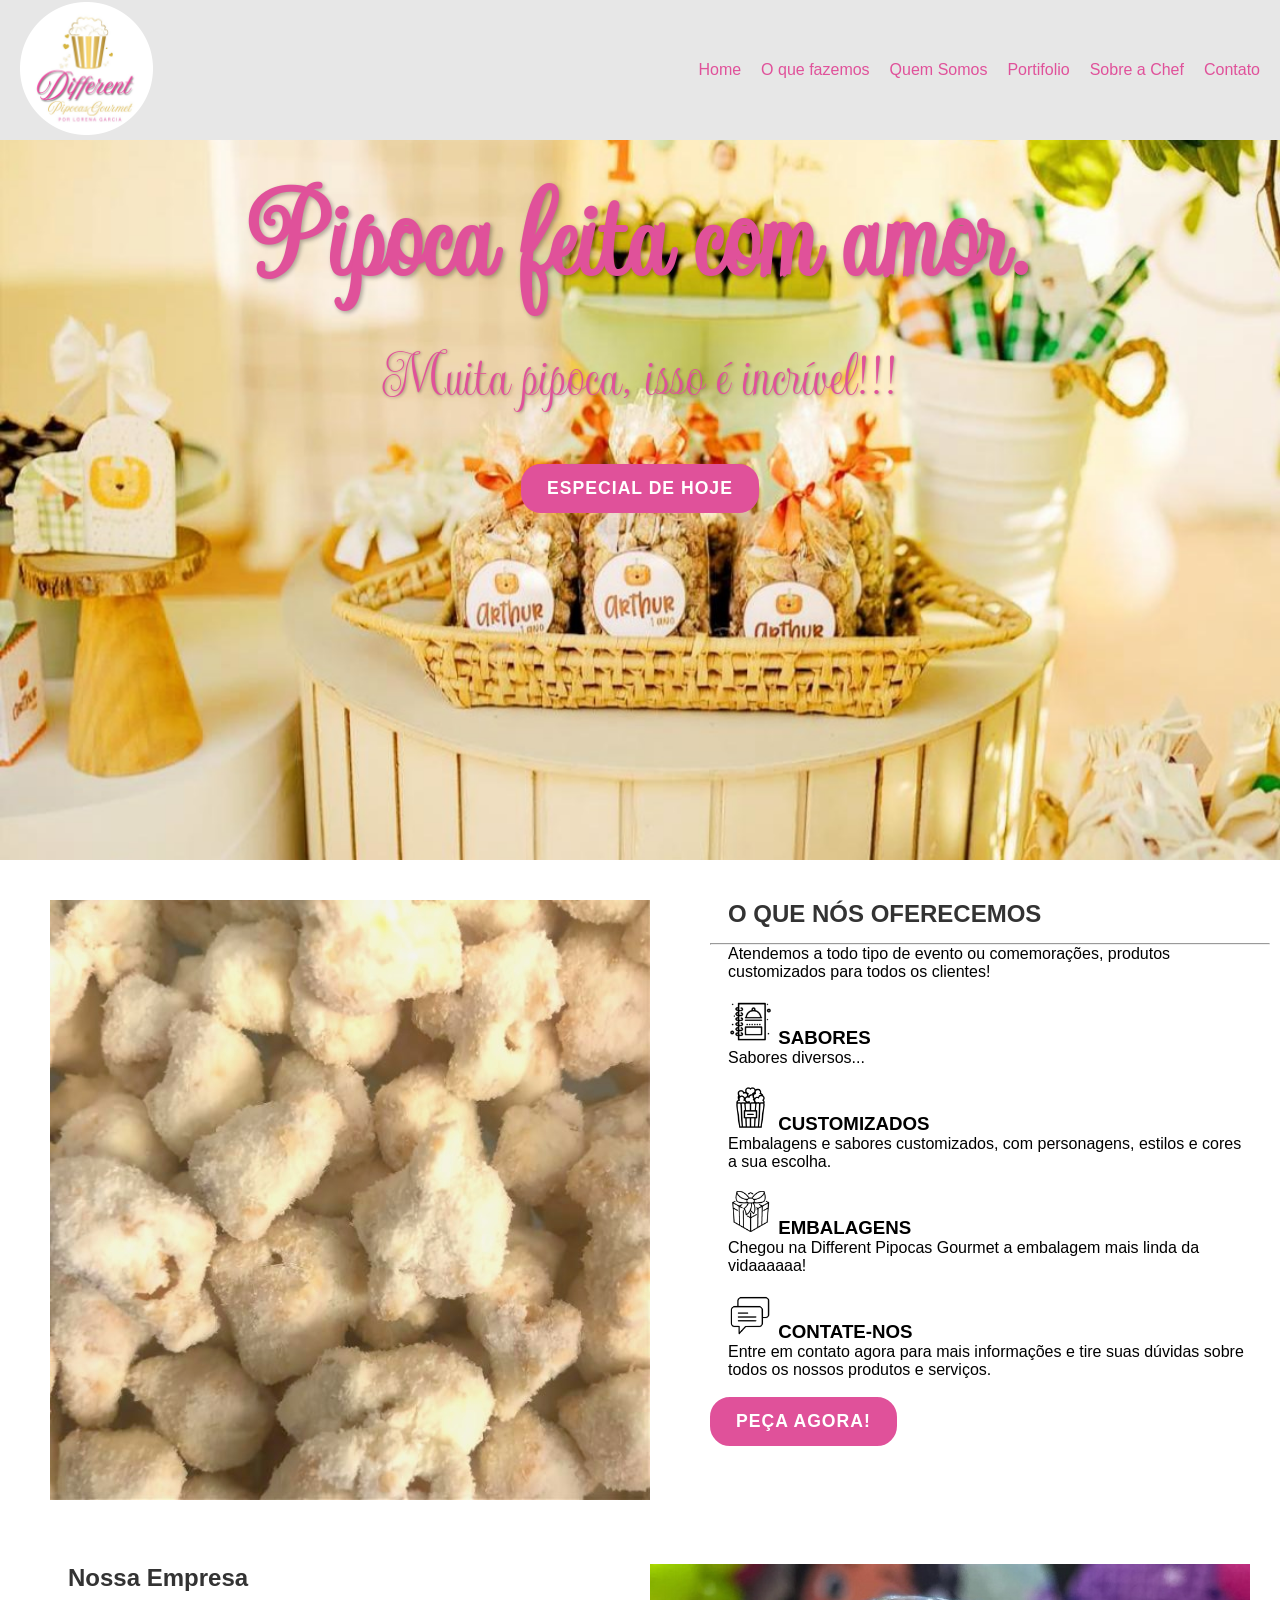
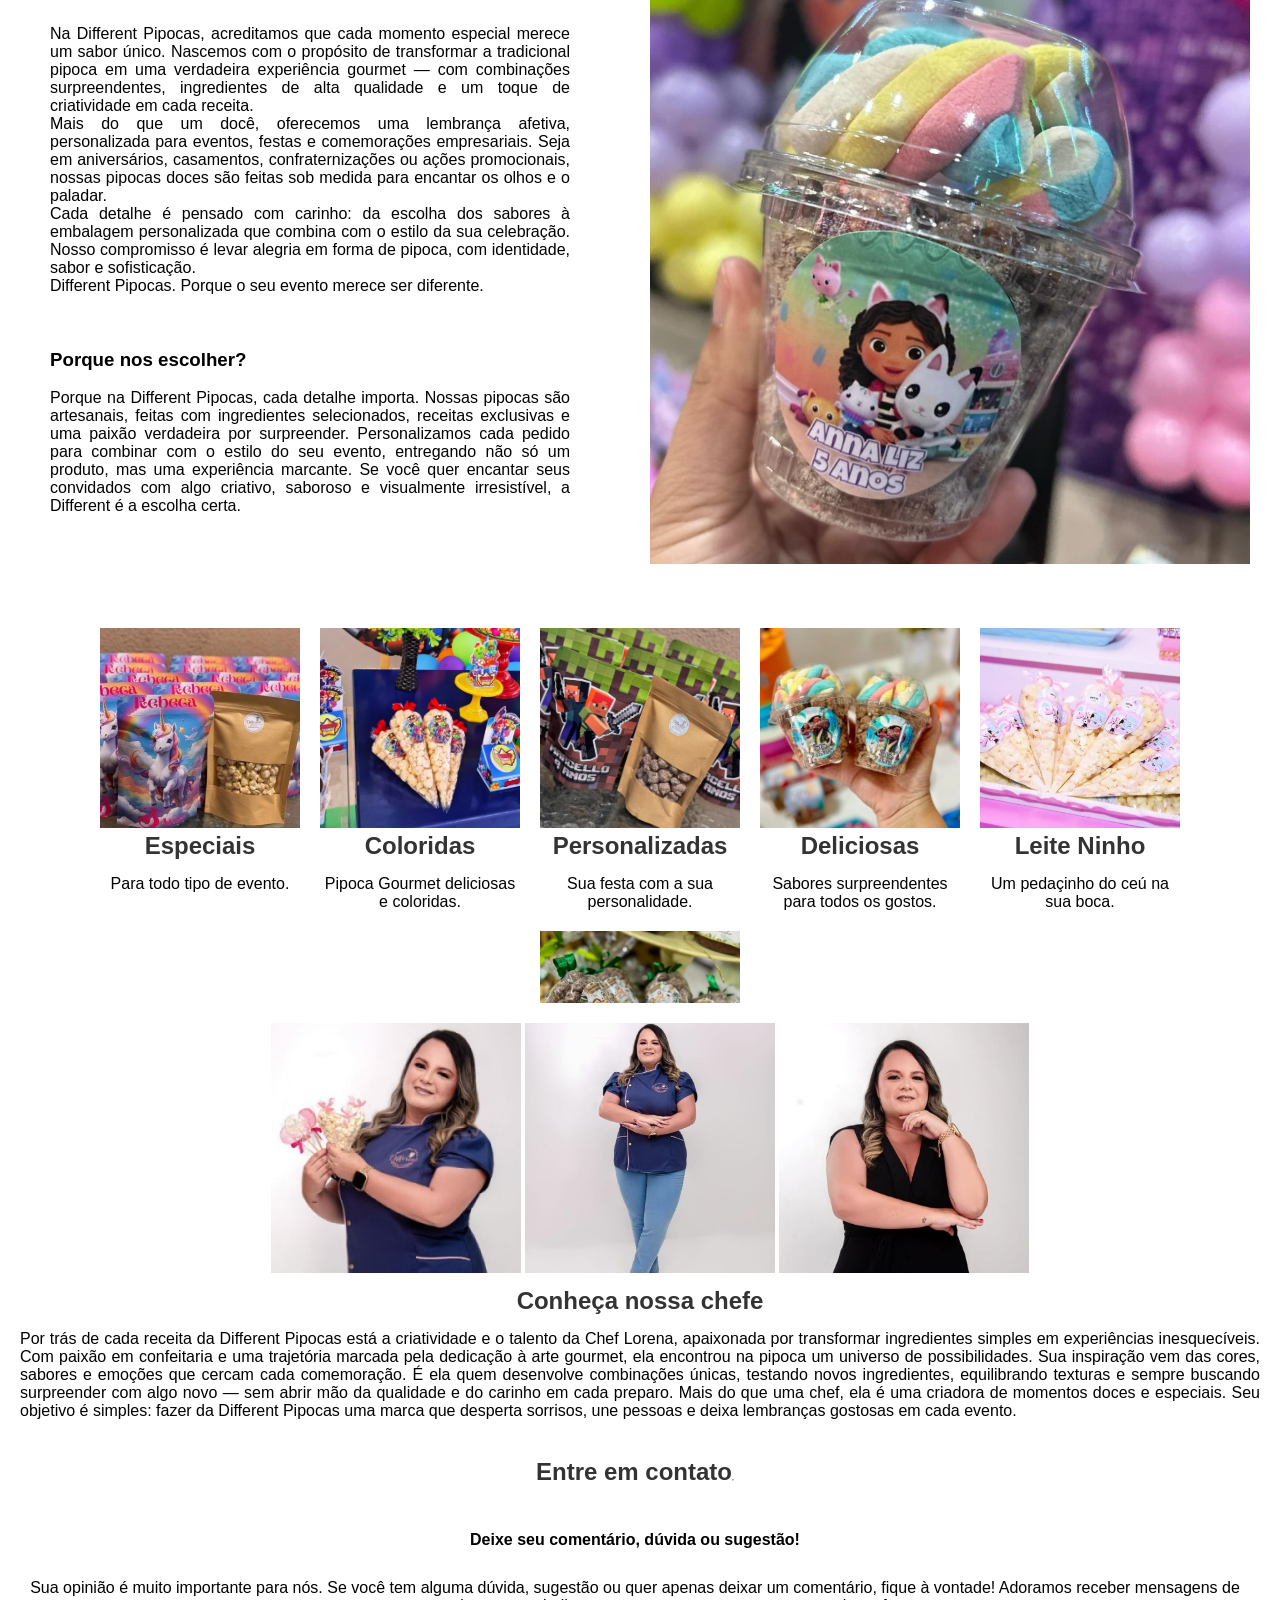
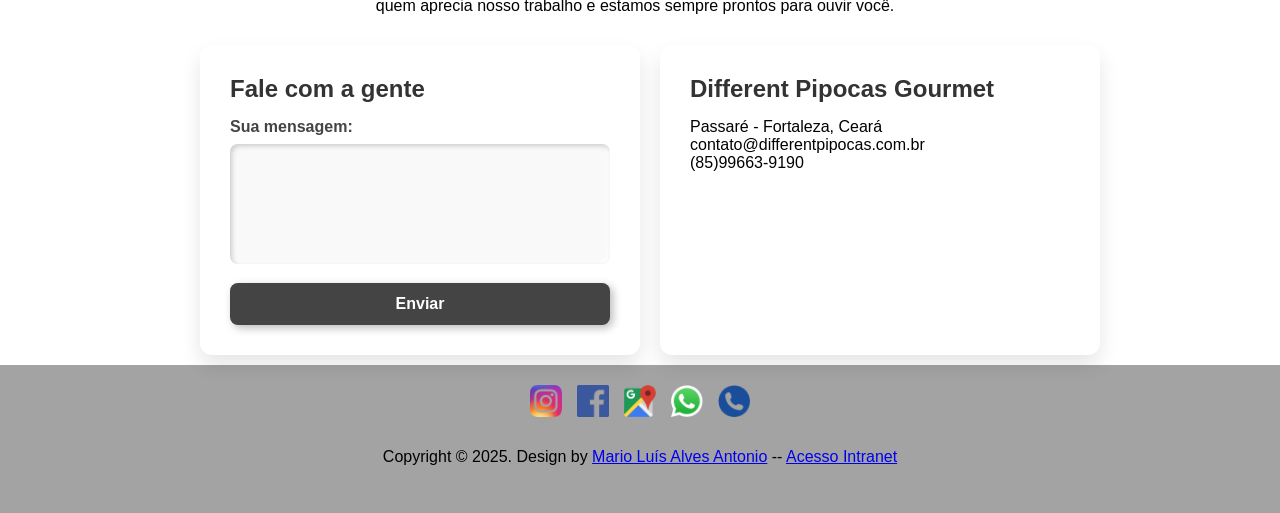
==== index.html @ 6bd5893a "Primeiro commit: Inicialização do projeto do site para empresa de pipocas." ====
<!DOCTYPE html>
<html lang="pt-br">
<!-- #RussiaIsATerroristState -->
<head>
<meta charset="utf-8">
<meta name="viewport" content="width=device-width, initial-scale=1.0">
<meta name="description" content="Site de empresa de pipocas em Fortaleza no Ceará">
<meta name="author" content="Atule">

<title>Different Pipocas</title>
<link rel="canonical" href="https://www.differentpipocas.com.br" />

<!-- Custom CSS -->
<link rel="shortcut icon" href="/favicon.ico" />
<link href="assets/css/styles.css" rel="stylesheet">
<link rel="preconnect" href="https://fonts.googleapis.com">
<link rel="preconnect" href="https://fonts.gstatic.com" crossorigin>
<link href="https://fonts.googleapis.com/css2?family=Nunito:ital,wght@0,200..1000;1,200..1000&family=Updock&display=swap" rel="stylesheet">

<!-- ==== HEADERWRAP ==== -->
</head>
<body>
    <header class="navbar">
        <div class="logo-topo">
            <a href="#home">
                <img src="assets/img/logo.png" alt="Logo Different Pipocas" />
              </a>
        </div>
        <button class="menu-toggle" aria-label="Abrir Menu">☰</button>
        <nav class="menu">
          <ul>
          <li><a href="#home-section" class="smoothScroll">Home</a></li>
          <li> <a href="#services" class="smoothScroll">O que fazemos</a></li>		  
          <li> <a href="#about" class="smoothScroll">Quem Somos</a></li>
          <li> <a href="#portifolio" class="smoothScroll">Portifolio</a></li>
          <li> <a href="#team" class="smoothScroll">Sobre a Chef</a></li>
          <li> <a href="#contact" class="smoothScroll">Contato</a></li>
          </ul>
        </nav>
      </header>
 <!-- /headerwrap --> 

<!-- ==== HOME-SECTION ==== -->
<div id="home-section">     
        <h1>Pipoca feita com amor.</h1>
        <p>Muita pipoca, isso é incrível!!!</p>
        <a href="#portifolio" class="btn">Especial de Hoje</a> 
</div>
<!-- ==== END home-section ==== --> 

<!-- ==== SERVICES ==== -->
<div id="services" name="services">
  <div class="container">
    <div class="services-layout"> <!-- Container Flexbox -->

      <!-- Coluna da Esquerda: Imagem -->
      <div class="service-content-column">
        <img class="imagem-corpo" src="assets/img/portfolio/service01.jpg" alt="Pipocas Different para Eventos">
      </div>

      <!-- Coluna da Direita: Textos, Links e Ícones/Imagens -->
      <div class="service-content-column">
        <h2 class="centered">  O QUE NÓS OFERECEMOS</h2>
        <hr>
        <p class="large">  Atendemos a todo tipo de evento ou comemorações, produtos customizados para todos os clientes!</p>
        <br>
        <div class="row"> <!-- Linha interna para os 3 itens de destaque -->
          <div class="col-lg2">
            <h3><img src="assets/img/icons/menu.png" alt="Ícone de Sabores" class="icones">  SABORES</h3>
            <p>  Sabores diversos...</p><br>
          </div>
          <div class="col-lg2">
            <h3><img src="assets/img/icons/popcorn-bag.png" alt="Ícone de customizados" class="icones">  CUSTOMIZADOS</h3>
            <p>Embalagens e sabores customizados, com personagens, estilos e cores a sua escolha.</p><br>
          </div>
          <div class="col-lg2">
            <h3><img src="assets/img/icons/box-bag.png" alt="Ícone nova embalagem" class="icones">  EMBALAGENS</h3>
            <p>Chegou na Different Pipocas Gourmet a embalagem mais linda da vidaaaaaa!</p><br>
          </div>
          <div class="col-lg2">
              <h3><img src="assets/img/icons/contato.png" alt="Ícone contato" class="icones">  CONTATE-NOS</h3>
              <p>Entre em contato agora para mais informações e tire suas dúvidas sobre todos os nossos produtos e serviços.</p><br>
              <a href="#contact" class="btn">Peça agora!</a>
          </div>         
        </div> <!-- /row interna -->
      </div> <!-- /service-content-column -->
    </div> <!-- /services-layout -->
  </div> <!-- /container -->
</div> <!-- /services -->
<!-- ==== END - SERVICES ==== --> 

<!-- ==== ABOUT ==== -->
<div id="about" name="about">
  <div class="container">
    <div class="about-layout">
      <div class="col-ab">
        <h2>Nossa Empresa</h2><br>
          <p>Na Different Pipocas, acreditamos que cada momento especial merece um sabor único. Nascemos com o propósito de transformar a tradicional pipoca em uma verdadeira experiência gourmet — com combinações surpreendentes, ingredientes de alta qualidade e um toque de criatividade em cada receita.</p>
          <p>Mais do que um docê, oferecemos uma lembrança afetiva, personalizada para eventos, festas e comemorações empresariais. Seja em aniversários, casamentos, confraternizações ou ações promocionais, nossas pipocas doces são feitas sob medida para encantar os olhos e o paladar.</p>
          <p>Cada detalhe é pensado com carinho: da escolha dos sabores à embalagem personalizada que combina com o estilo da sua celebração. Nosso compromisso é levar alegria em forma de pipoca, com identidade, sabor e sofisticação.</p>
          <p>Different Pipocas. Porque o seu evento merece ser diferente.</p>
          <br><br><br>
          <h3>Porque nos escolher?</h3><br>
          <p>Porque na Different Pipocas, cada detalhe importa. Nossas pipocas são artesanais, feitas com ingredientes selecionados, receitas exclusivas e uma paixão verdadeira por surpreender. Personalizamos cada pedido para combinar com o estilo do seu evento, entregando não só um produto, mas uma experiência marcante. Se você quer encantar seus convidados com algo criativo, saboroso e visualmente irresistível, a Different é a escolha certa.</p>
        </div>
      <div class="col-ab">
         <img class="imagem-corpo"  src="assets/img/about/about1.jpg" alt="Imagem da Pipocas Different detalhes">
        </div>
      </div>
    </div><!-- row --> 
  </div><!-- container --> 
</div><!-- about-section --> 
<!-- ==== END - ABOUT ==== --> 

<!-- ==== PORTFOLIO ==== -->
<div id="portifolio" name="portifolio">
    <section class="blocos-container">
    <div class="bloco">
      <img src="assets/img/portfolio/folio01.jpg" alt="Imagem 1" />
      <h2>Especiais</h2>
      <p>Para todo tipo de evento.</p>
    </div>
    <div class="bloco">
      <img src="assets/img/portfolio/folio02.jpg" alt="Imagem 2" />
      <h2>Coloridas</h2>
      <p>Pipoca Gourmet deliciosas e coloridas.</p>
    </div>
    <div class="bloco">
      <img src="assets/img/portfolio/folio03.jpg" alt="Imagem 1" />
      <h2>Personalizadas</h2>
      <p>Sua festa com a sua personalidade.</p>
    </div>
      <div class="bloco">
      <img src="assets/img/portfolio/folio04.jpg" alt="Imagem 1" />
      <h2>Deliciosas</h2>
      <p>Sabores surpreendentes para todos os gostos.</p>
    </div>
      <div class="bloco">
      <img src="assets/img/portfolio/folio05.jpg" alt="Imagem 1" />
      <h2>Leite Ninho</h2>
      <p>Um pedaçinho do ceú na sua boca.</p>
    </div>
      <div class="bloco">
      <img src="assets/img/portfolio/folio06.jpg" alt="Imagem 1" />
      <h2>Com chocolate</h2>
      <p>irresistível sabor que derrete na boca.</p>
    </div>
  </section>
</div>
<!-- FIM DE PORTIFOLIO --> 

<!-- ==== TEAM MEMBERS ==== -->
<div id="team" name="team">
  <div class="container">
        <div class="chefs">  
      <ul>
          <col><img src="assets/img/team/team01.jpg" alt="foto chefe"> </col>
          <col><img src="assets/img/team/team02.jpg" alt="foto chefe"> </col>
          <col><img src="assets/img/team/team03.jpg" alt="foto chefe"> </col>
        </ul>
    </div>
    <div class="row-center">
      <h2>Conheça nossa chefe</h2>
	      <p>Por trás de cada receita da Different Pipocas está a criatividade e o talento da Chef Lorena, apaixonada por transformar ingredientes simples em experiências inesquecíveis. Com paixão em confeitaria e uma trajetória marcada pela dedicação à arte gourmet, ela encontrou na pipoca um universo de possibilidades.
          Sua inspiração vem das cores, sabores e emoções que cercam cada comemoração. É ela quem desenvolve combinações únicas, testando novos ingredientes, equilibrando texturas e sempre buscando surpreender com algo novo — sem abrir mão da qualidade e do carinho em cada preparo.
          Mais do que uma chef, ela é uma criadora de momentos doces e especiais. Seu objetivo é simples: fazer da Different Pipocas uma marca que desperta sorrisos, une pessoas e deixa lembranças gostosas em cada evento.</p>
		    <br/>
      </div> <!-- row --> 
  </div>
</div>
<!-- Fim de TEAM --> 

<!-- ==== CONTACT ==== -->
<div id="contact" name="contact">
  <div class="container">
    <div class="row-c">
      <h2>Entre em contato</h2>
      <hr>
    </div>
    <div class="row-c">
	    <strong>Deixe seu comentário, dúvida ou sugestão!</strong>
    </div>
    <div class="row-c">
        <p>Sua opinião é muito importante para nós. Se você tem alguma dúvida, sugestão ou quer apenas deixar um comentário, fique à vontade! Adoramos receber mensagens de quem aprecia nosso trabalho e estamos sempre prontos para ouvir você.</p>
    </div>
    <div class="form-section">
      <div class="form-box">
        <h2>Fale com a gente</h2>
        <form action="enviar.php" method="POST">
          <label for="mensagem">Sua mensagem:</label>
          <textarea id="mensagem" name="mensagem" required></textarea>
          <button type="submit">Enviar</button>
        </form>
      </div>
      <div class="info-box">
        <h2>Different Pipocas Gourmet</h2>
        <p>Passaré - Fortaleza, Ceará</p>
        <p>contato@differentpipocas.com.br</p>
        <p> (85)99663-9190</p>
      </div>
    </div>

        <!-- form --> 
  
	        
 
    <!-- row --> 
    
  </div>
</div>
<!-- container -->
<footer>
  <div class="rodape">
    <div class="sociais">  
<ul>
  <li><a href="https://www.instagram.com/differentpipocas.gourmet/" target="_blank"><img src="assets/img/icons/instagram-icon.png" alt="Ícone Instagram"></a></li>
  <li><a href="https://www.facebook.com/differentpipocasgourmet" target="_blank"><img src="assets/img/icons/facebook-icon.png" alt="Ícone Facebook"></a></li>
  <li><a href="https://maps.app.goo.gl/v64uzZ8JF5pLSE9T6" target="_blank"><img src="assets/img/icons/maps-icon.png" alt="Ícone Maps"></a></li>
  <li><a href="https://wa.me/5585996639190?text=Olá%2C%20gostaria%20de%20saber%20mais%20sobre%20o%20seu%20produto." target="_blank"><img src="assets/img/icons/whatsapp-icon.png" alt="Ícone WhatsApp"></a></li>
  <li><a href="tel:+5585996639190" target="_blank"><img src="assets/img/icons/ligar-icon.png" alt="Ícone Ligar"></a></li>
</ul>
    </div>
    <div class="sociais">
      <span>Copyright &copy; 2025. Design by <a href="http://www.linkedin.com/in/mlaantonio" target="_blank" >Mario Luís Alves Antonio</a>
        <a>--</a>
      <a href="https://webmail-seguro.com.br/differentpipocas.com.br/" target="_blank">Acesso Intranet</a>
      </span>
    </div>
  </div>
</footer>
<!-- END /footerwrap -->

</body>

<!-- Bootstrap core JavaScript
     ================================================== --> 
     <script src="assets/js/popcorn.js"></script>

</html>
---- assets/css/styles.css ----
/*
Atule Tecnology
#RusiaIsATerroristState
*/

* {
    margin: 0;
    padding: 0;
    box-sizing: border-box;
  }
  
  body {
    font-family: Arial, sans-serif;
  }
  
  .navbar {
    display: flex;
    justify-content: space-between;
    align-items: center; /* Centraliza os itens verticalmente */
    background-color: #e7e7e7;
    height: 140px; /* Define a altura fixa da barra */
    padding: 0 20px; /* Espaçamento lateral */
    color: white;
  }
  
  .logo img {
    height: 100px; /* Mantém a altura da logo */
    width: auto; /* Proporção automática */
    display: block;
  }

  body .icones {
    width: 5vh;
  }

/* Botão de menu (hambúrguer) */
  .menu-toggle {
    display: none;
    background: none;
    border: none;
    color: #e0519a; /*cor do menu hamburguer*/
    font-size: 24px;
    cursor: pointer;
  }

/* Estilos para o menu principal */
 .menu {
    display: flex;
    gap: 20px;
  }

  .menu ul {
    list-style: none;
    display: flex;
    gap: 20px;
  }
  
  .menu ul li a {
    text-decoration: none;
    color:  #e0519a; /*cor da fonte*/
    font-size: 16px;
    transition: color 0.3s;
  }
  
  .menu ul li a:hover {
    color: #00bcd4;
  }

  .container{
  flex-direction: row;
  width: 100%;
  margin: 0 auto;
  margin: 10px;
  margin-top: 20px;
  }

 /* Estilos para telas menores */
@media (max-width: 1024px) {
    .menu {
      display: none; /* Esconde o menu por padrão */
      flex-direction: column;
      background-color: #a1a1a1f8; /*cor do fundo menu flutuante*/
      position: absolute;
      top: 140px;
      right: 0;
      width: 100vw;
      z-index: 10;
    }
  
    .menu ul {
      flex-direction: column;
      gap: 10px;
    }
  
    .menu ul li a {
      padding: 10px;
      text-align: left;
    }
  
    .menu.show {
      display: flex; /* Mostra o menu quando ativado */
    }
  
    .menu-toggle {
      display: block; /* Mostra o botão hambúrguer */
      width: 20vh;
    }

}
  /*Estilos das seções
 ---------------------------------------------------------------------------------------------
 Styles for the home-section
 ---------------------------------------------------------------------------------------------
  */
#home-section {
  /* IMPORTANTE: Substitua 'your-background-image.jpg' pelo caminho real da sua imagem. */
  /* Exemplo: se sua imagem estiver em 'assets/img/hero-background.jpg' */
  /* e o arquivo styles.css estiver em 'assets/css/', o caminho será '../img/hero-background.jpg' */
  background-image: url('../img/home/home.jpg');
  background-size: cover; /* Garante que a imagem cubra toda a área */
  background-position: center center; /* Centraliza a imagem */
  background-repeat: no-repeat; /* Evita que a imagem se repita */
  
  width: 100vw; /* Largura total da viewport (tela) */
  height: 80vh; /* Altura total da viewport (tela) */

  /* Usando Flexbox para centralizar o conteúdo */
  display: flex;
  flex-direction: column; /* Empilha os itens verticalmente */
  justify-content:flex-start; /* Centraliza verticalmente */
  align-items: center; /* Centraliza horizontalmente */
  text-align: left; /* Centraliza o texto dentro dos elementos filhos */

  color: #e0519a; /* Cor do texto (branco). Ajuste conforme sua imagem de fundo. */
  padding: 20px; /* Adiciona um espaçamento interno para o conteúdo não colar nas bordas */
}

/* Estilos opcionais para melhorar a legibilidade do texto sobre a imagem */
#home-section h1 {
  font-family: "Updock", cursive;
  font: size 10vh; /* Tamanho da fonte do título. Ajuste conforme necessário. */
  font-size: 10vw;
  margin-bottom: 1rem;
  text-shadow: 2px 2px 4px rgba(0, 0, 0, 0.3); /* Sombra escura para texto claro */
}

#home-section p {
  font-family: "Updock", cursive;
  font-size: 4rem; /* Tamanho da fonte do parágrafo. Ajuste conforme necessário. */
  margin-bottom: 3rem;
  text-shadow: 1px 1px 3px rgba(0, 0, 0, 0.3); /* Sombra escura para texto claro */
}

/* Garante que o botão seja claramente visível */
#home-section .btn {
  /* --- Estilos para o botão retangular com preenchimento sólido --- */
  display: inline-block;    /* Garante que o elemento <a> se comporte como um bloco para padding, mas flua com o texto. */
  padding: 12px 24px;       /* Espaçamento interno do botão (vertical e horizontal). Ajuste conforme o seu gosto. */
  background-color: #e0519a; /* Cor de fundo sólida (ex: vermelho do tema). */
  color: white;               /* Cor do texto do botão (branco para contraste com o fundo vermelho). */
  border: 2px solid #e0519a;    /* Borda da mesma cor do fundo para um visual coeso ou 'border: none;' se preferir sem borda. */
  border-radius: 20px;           /*  arredondamento dos cantos, tornando o botão perfeitamente retangular ou arredondado. */
  text-align: center;         /* Centraliza o texto dentro do botão. */
  text-decoration: none;      /* Remove o sublinhado padrão de links. */
  font-weight: bold;          /* Deixa o texto em negrito para maior destaque. */
  font-size: 1.1em;           /* Tamanho da fonte ligeiramente aumentado. Ajuste se necessário. */
  text-transform: uppercase;  /* Transforma o texto para maiúsculas, conferindo um estilo mais forte. */
  letter-spacing: 1px;        /* Adiciona um pequeno espaçamento entre as letras para um visual mais refinado. */
  transition: background-color 0.3s ease, color 0.3s ease; /* Efeito de transição suave para o hover. */
}

#home-section .btn:hover,
#home-section .btn:focus {
  background-color: #e0519a; /* Um tom de vermelho mais escuro para o hover */
  border-color: #e0519a;
  color: white;
  border-radius: 30px;           /*  arredondamento dos cantos, tornando o botão perfeitamente retangular ou arredondado. */
}
/* ===================================================================
   Seção Services - Layout Flexbox
=================================================================== */
#service img {
  max-width: 100%;
  height: auto;
}

#services .imagem-corpo {
    flex: 1;
    padding: 0 20px;
}

#services .services-layout {
  display: flex;
  flex-direction: column; /* Padrão: empilhado (mobile-first) */
  flex-wrap: wrap;
  max-width: 100vw;
  overflow-x: hidden;
  box-sizing: border-box;
  padding: 20px;
  gap: 40px; /* Espaçamento entre os itens (ajuste conforme necessário) */
}

#services h2 {
  margin-left: 2vh;
  margin-right: 2vh;
}

#services p {
  margin-left: 2vh;
  margin-right: 2vh;
}

#services h3 {
  margin-left: 2vh;
  margin-right: 2vh;
}

#services .service-content-column {
  flex: 1;
  max-width: 90vh;
  /* Os itens flex ocuparão a largura total quando empilhados.
     Em telas maiores, o 'flex: 1' abaixo cuidará da largura. */
}

/* Garante que o botão seja claramente visível */
#services .btn {
  /* --- Estilos para o botão retangular com preenchimento sólido --- */
  display: inline-block;    /* Garante que o elemento <a> se comporte como um bloco para padding, mas flua com o texto. */
  padding: 12px 24px;       /* Espaçamento interno do botão (vertical e horizontal). Ajuste conforme o seu gosto. */
  background-color: #e0519a; /* Cor de fundo sólida (ex: vermelho do tema). */
  color: white;               /* Cor do texto do botão (branco para contraste com o fundo vermelho). */
  border: 2px solid #e0519a;    /* Borda da mesma cor do fundo para um visual coeso ou 'border: none;' se preferir sem borda. */
  border-radius: 20px;           /*  arredondamento dos cantos, tornando o botão perfeitamente retangular ou arredondado. */
  text-align: center;         /* Centraliza o texto dentro do botão. */
  text-decoration: none;      /* Remove o sublinhado padrão de links. */
  font-weight: bold;          /* Deixa o texto em negrito para maior destaque. */
  font-size: 1.1em;           /* Tamanho da fonte ligeiramente aumentado. Ajuste se necessário. */
  text-transform: uppercase;  /* Transforma o texto para maiúsculas, conferindo um estilo mais forte. */
  letter-spacing: 1px;        /* Adiciona um pequeno espaçamento entre as letras para um visual mais refinado. */
  transition: background-color 0.3s ease, color 0.3s ease; /* Efeito de transição suave para o hover. */
}

#services .btn:hover,
#services .btn:focus {
  background-color: #e0519a; /* Um tom de vermelho mais escuro para o hover */
  border-color: #e0519a;
  color: white;
  border-radius: 30px;
}

/*-----------------------------------------------------------------------------------
  - Fim da Seção Services -
=====================================================================================

====================================================================================
    - Seção ABOUT - 
-----------------------------------------------------------------------------------*/
#about .about-layout {
  display: flex;
  flex-direction: column; /* Padrão: empilhado (mobile-first) */
  flex-wrap: wrap;
  max-width: 100vw;
  overflow-x: hidden;
  box-sizing: border-box;
  padding: 20px;
  gap: 40px; /* Espaçamento entre os itens (ajuste conforme necessário) */
}

#about .col-ab {
  flex: 1;
  width: 100%;
  box-sizing: border-box;
  text-align: justify;
  /* Os itens flex ocuparão a largura total quando empilhados.
     Em telas maiores, o 'flex: 1' abaixo cuidará da largura. */
}

#about .imagem-corpo {
  max-width: 80vh;
}

#about h2 {
  margin-left: 2vh;
}

#about img {
  max-width: 100%;
  height: auto;
  }

/*
 ---------------------------------------------------------------------------------------------
 END about-section
==============================================================================================
*/

/*==========================================================================================--
     - portifolio - section
 ---------------------------------------------------------------------------------------------
  */
.blocos-container {
  display: flex;
  flex-wrap: wrap;
  justify-content: center;
  align-items: flex-start;
  width: 100%;
  height: 100%;
  padding: 20px;
  box-sizing: border-box;
  overflow-y: auto; /* rola para baixo se necessário */
}

.bloco {
  width: 200px;
  margin: 10px;
  text-align: center;
  flex-shrink: 0; /* evita encolher demais */
}

.bloco img {
  width: 200px;
  height: 200px;
  object-fit: cover;
}

.bloco p {
  margin-top: 10px;
  font-size: 16px;
}
  /*
 ---------------------------------------------------------------------------------------------
 END PORTIFOLIO-section
 ---------------------------------------------------------------------------------------------
 
 =============================================================================================
  - Seção - TEAM - 
 -------------------------------------------------------------------------------------------*/
 #team .chefs {
  display: flex;
  flex-wrap: wrap;
  justify-content: center;
  align-items: center;

}

#team .row-center {
  display: flex;
  flex-direction: column;
  align-items: center;
  text-align: justify;
  margin: 10px;
  margin-right: 30px;
}

/*-------------------------------------------------------------------------------------------
   - Fim de TEAM -
===========================================================================================

============================================================================================
 - Seção do CONTATO
------------------------------------------------------------------------------------------- */

 #contact .row-c {
    align-items: center;
    text-align: center;
    display: flex;
    justify-content: center;
    list-style: none;
    margin-right: 30px;
    margin-bottom: 30px;
 }

.form-section {
  display: flex;
  flex-wrap: wrap;
  gap: 20px;
  max-width: 900px;
  margin: auto;
}

.form-box,
.info-box {
  flex: 1 1 400px;
  background-color: #ffffff;
  padding: 30px;
  border-radius: 12px;
  box-shadow: 0 10px 20px rgba(0, 0, 0, 0.1);
}

h2 {
  margin-bottom: 15px;
  color: #333;
}

label {
  display: block;
  margin-bottom: 8px;
  color: #444;
  font-weight: bold;
}

textarea {
  width: 100%;
  height: 120px;
  padding: 10px;
  border: none;
  border-radius: 8px;
  box-shadow: inset 2px 2px 5px #ccc, inset -2px -2px 5px #fff;
  resize: none;
  font-size: 14px;
  background-color: #f9f9f9;
}

button {
  width: 100%;
  margin-top: 15px;
  padding: 12px;
  border: none;
  border-radius: 8px;
  background-color: #444;
  color: #fff;
  font-weight: bold;
  font-size: 16px;
  cursor: pointer;
  box-shadow: 3px 3px 8px #bbb;
  transition: 0.3s;
}

button:hover {
  background-color: #222;
}
/*===========================================================================================
    - FOOTER
-------------------------------------------------------------------------------------------*/

.rodape {
    background-color:#a1a1a1f8;
    width: 100%;
    overflow-x: hidden;
    padding: 20px 10px;
    box-sizing: border-box;
  }
  
  .sociais {
  text-align: center;
  padding-bottom: 3vh;
  }

  .sociais ul {
  display: flex;
  justify-content: center;
  flex-wrap: wrap;
  gap: 15px;
  list-style: none;
  padding: 0;
  margin: 0 auto;  
  }
 
  .sociais img {
  width: 32px;
  height: 32px;
}
/* Telas maiores (ex: tablets e desktops, >= 768px) */
@media (min-width: 768px) {
  #about .about-layout {
    flex-direction: row; /* Lado a lado */
  }

  #about .col-ab {
    flex: 1;
    padding: 0 20px;
    text-align: justify;
     /* Cada coluna ocupa espaço igual (efetivamente 50% para dois itens) */
    /* Se preferir um controle mais estrito de 50% sem crescimento/encolhimento:
       flex-grow: 0;
       flex-shrink: 0;
       flex-basis: 50%;
    */
  }


 #services .services-layout {
    flex-direction: row; /* Lado a lado */
  }

  #services .service-content-column {
    flex: 1;
     /* Cada coluna ocupa espaço igual (efetivamente 50% para dois itens) */
    /* Se preferir um controle mais estrito de 50% sem crescimento/encolhimento:
       flex-grow: 0;
       flex-shrink: 0;
       flex-basis: 50%;
    */
  }
  #portifolio .blocos-container {
    height: 45vh;
    }

  }
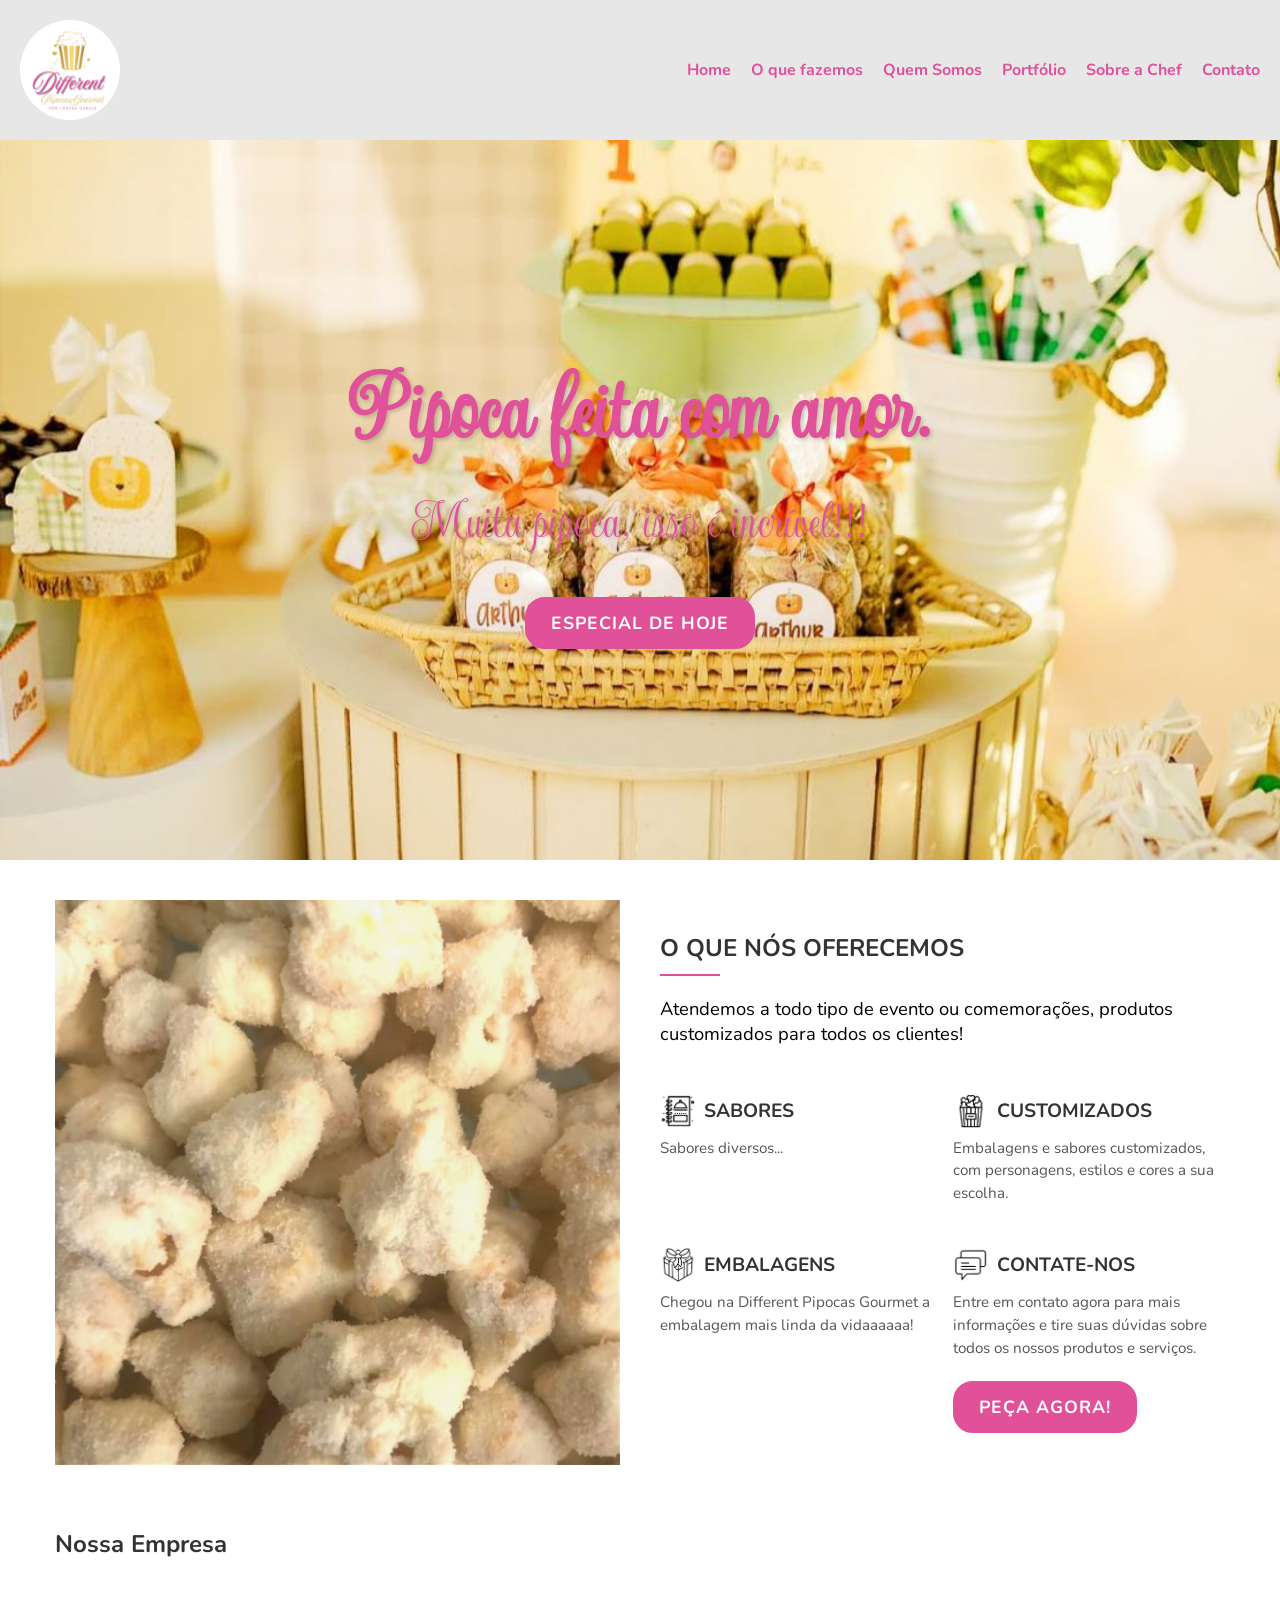
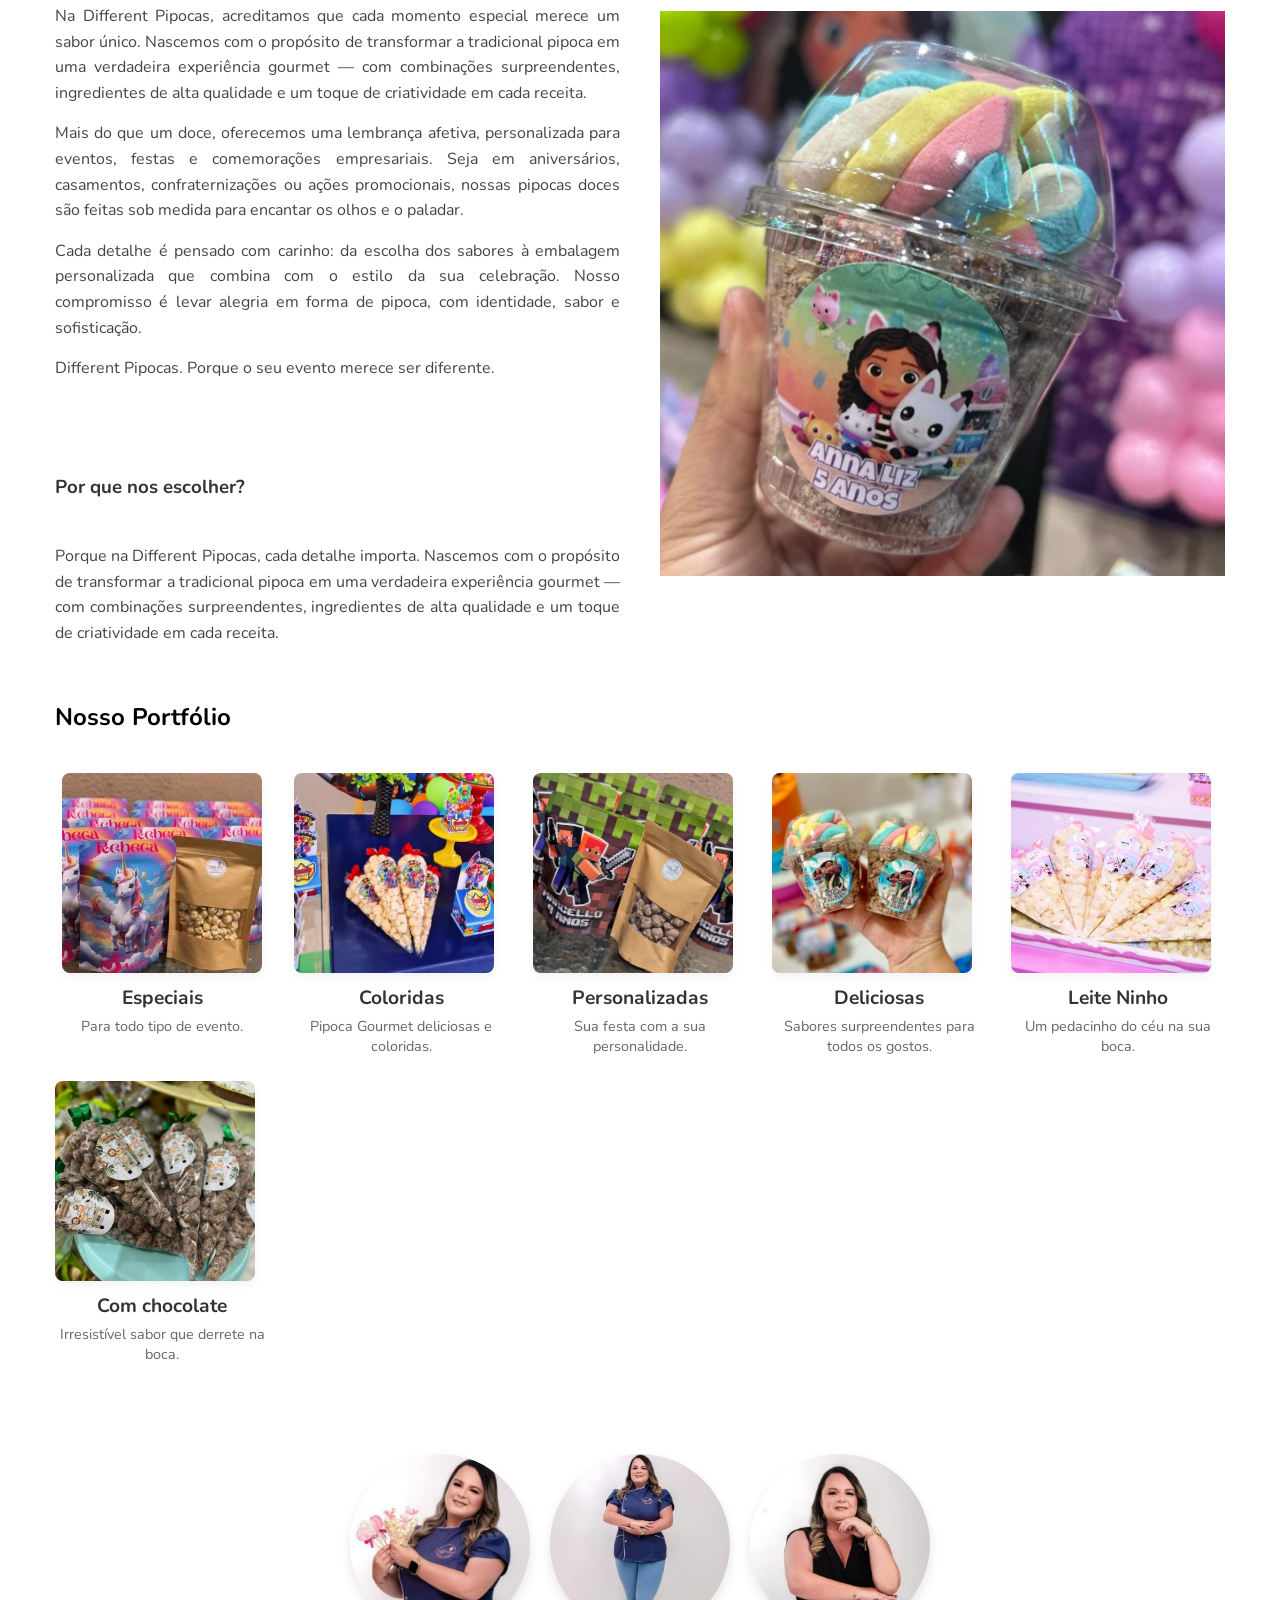
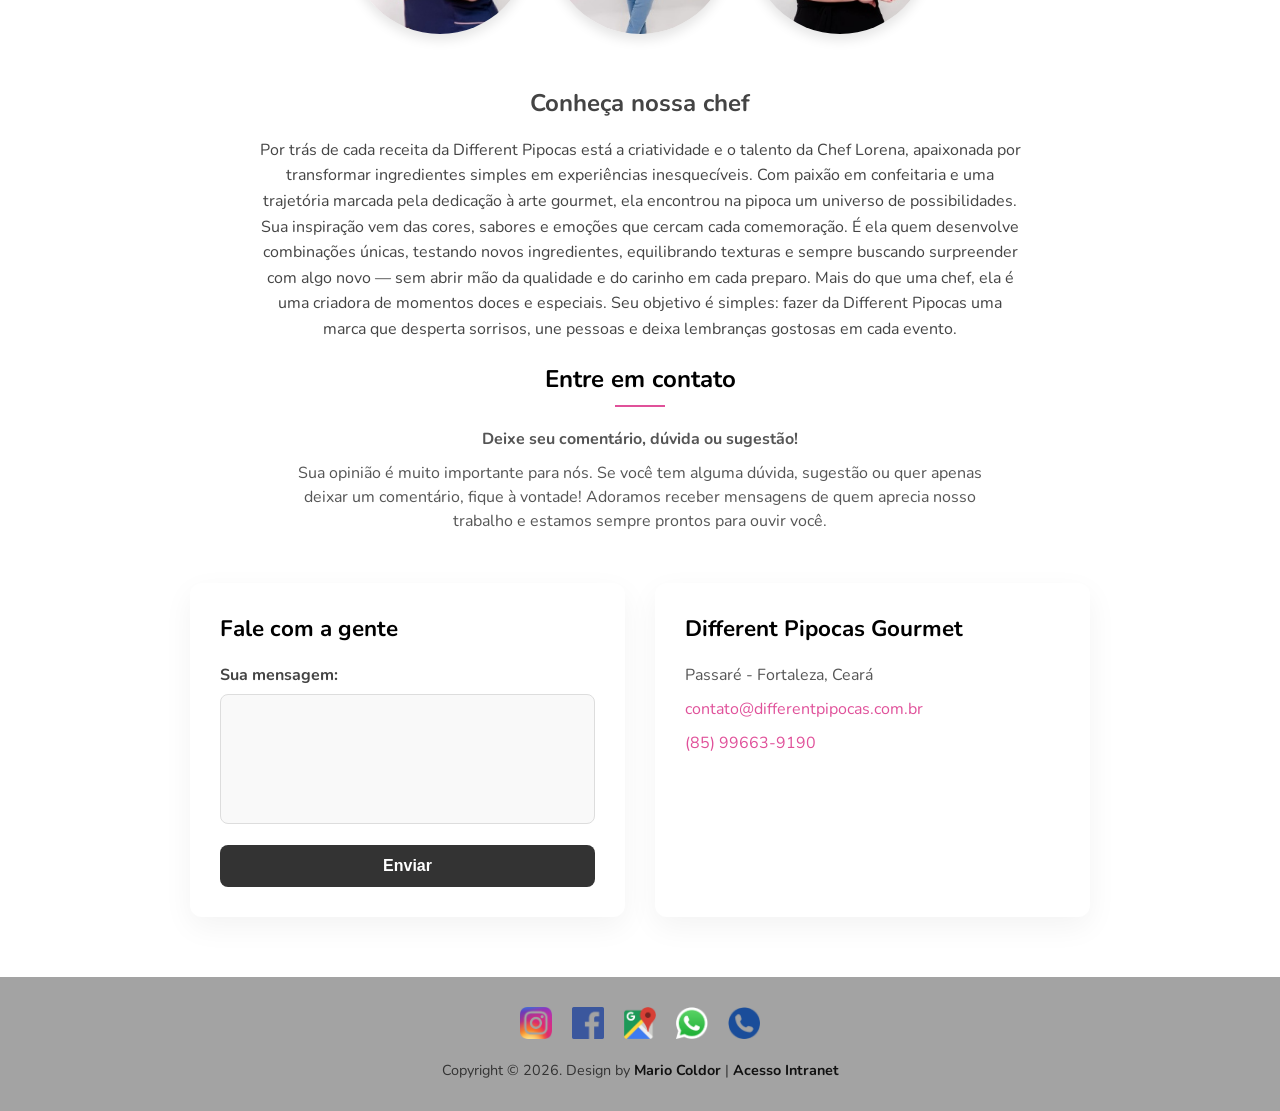
==== commit 8db4f4f7: "feat: Melhorado a organização do código." ====
--- a/index.html
+++ b/index.html
@@ -1,239 +1,202 @@
 <!DOCTYPE html>
 <html lang="pt-br">
-<!-- #RussiaIsATerroristState -->
+  <!-- Developed by Mario Coldor -->
+   <!-- #RussiaIsATerroristState -->
 <head>
-<meta charset="utf-8">
-<meta name="viewport" content="width=device-width, initial-scale=1.0">
-<meta name="description" content="Site de empresa de pipocas em Fortaleza no Ceará">
-<meta name="author" content="Atule">
-
-<title>Different Pipocas</title>
-<link rel="canonical" href="https://www.differentpipocas.com.br" />
-
-<!-- Custom CSS -->
-<link rel="shortcut icon" href="/favicon.ico" />
-<link href="assets/css/styles.css" rel="stylesheet">
-<link rel="preconnect" href="https://fonts.googleapis.com">
-<link rel="preconnect" href="https://fonts.gstatic.com" crossorigin>
-<link href="https://fonts.googleapis.com/css2?family=Nunito:ital,wght@0,200..1000;1,200..1000&family=Updock&display=swap" rel="stylesheet">
-
-<!-- ==== HEADERWRAP ==== -->
+    <meta charset="utf-8">
+    <meta name="viewport" content="width=device-width, initial-scale=1.0">
+    <meta name="description" content="Site de empresa de pipocas gourmet em Fortaleza no Ceará. Atendemos eventos, festas e comemorações com produtos personalizados.">
+    <meta name="author" content="Atule">
+
+    <title>Different Pipocas | Pipoca Gourmet em Fortaleza</title>
+    <link rel="canonical" href="https://www.differentpipocas.com.br" />
+
+    <link rel="shortcut icon" href="/favicon.ico" />
+
+    <link href="assets/css/styles.css" rel="stylesheet">
+    
+    <link rel="preconnect" href="https://fonts.googleapis.com">
+    <link rel="preconnect" href="https://fonts.gstatic.com" crossorigin>
+    <link href="https://fonts.googleapis.com/css2?family=Nunito:ital,wght@0,200..1000;1,200..1000&family=Updock&display=swap" rel="stylesheet">
 </head>
 <body>
+
     <header class="navbar">
         <div class="logo-topo">
-            <a href="#home">
+            <a href="#home-section">
                 <img src="assets/img/logo.png" alt="Logo Different Pipocas" />
-              </a>
+            </a>
         </div>
         <button class="menu-toggle" aria-label="Abrir Menu">☰</button>
         <nav class="menu">
-          <ul>
-          <li><a href="#home-section" class="smoothScroll">Home</a></li>
-          <li> <a href="#services" class="smoothScroll">O que fazemos</a></li>		  
-          <li> <a href="#about" class="smoothScroll">Quem Somos</a></li>
-          <li> <a href="#portifolio" class="smoothScroll">Portifolio</a></li>
-          <li> <a href="#team" class="smoothScroll">Sobre a Chef</a></li>
-          <li> <a href="#contact" class="smoothScroll">Contato</a></li>
-          </ul>
+            <ul>
+                <li><a href="#home-section" class="smoothScroll">Home</a></li>
+                <li><a href="#services" class="smoothScroll">O que fazemos</a></li>      
+                <li><a href="#about" class="smoothScroll">Quem Somos</a></li>
+                <li><a href="#portfolio" class="smoothScroll">Portfólio</a></li>
+                <li><a href="#team" class="smoothScroll">Sobre a Chef</a></li>
+                <li><a href="#contact" class="smoothScroll">Contato</a></li>
+            </ul>
         </nav>
-      </header>
- <!-- /headerwrap --> 
-
-<!-- ==== HOME-SECTION ==== -->
-<div id="home-section">     
+    </header>
+
+    <section id="home-section">     
         <h1>Pipoca feita com amor.</h1>
         <p>Muita pipoca, isso é incrível!!!</p>
-        <a href="#portifolio" class="btn">Especial de Hoje</a> 
-</div>
-<!-- ==== END home-section ==== --> 
-
-<!-- ==== SERVICES ==== -->
-<div id="services" name="services">
-  <div class="container">
-    <div class="services-layout"> <!-- Container Flexbox -->
-
-      <!-- Coluna da Esquerda: Imagem -->
-      <div class="service-content-column">
-        <img class="imagem-corpo" src="assets/img/portfolio/service01.jpg" alt="Pipocas Different para Eventos">
-      </div>
-
-      <!-- Coluna da Direita: Textos, Links e Ícones/Imagens -->
-      <div class="service-content-column">
-        <h2 class="centered">  O QUE NÓS OFERECEMOS</h2>
-        <hr>
-        <p class="large">  Atendemos a todo tipo de evento ou comemorações, produtos customizados para todos os clientes!</p>
-        <br>
-        <div class="row"> <!-- Linha interna para os 3 itens de destaque -->
-          <div class="col-lg2">
-            <h3><img src="assets/img/icons/menu.png" alt="Ícone de Sabores" class="icones">  SABORES</h3>
-            <p>  Sabores diversos...</p><br>
-          </div>
-          <div class="col-lg2">
-            <h3><img src="assets/img/icons/popcorn-bag.png" alt="Ícone de customizados" class="icones">  CUSTOMIZADOS</h3>
-            <p>Embalagens e sabores customizados, com personagens, estilos e cores a sua escolha.</p><br>
-          </div>
-          <div class="col-lg2">
-            <h3><img src="assets/img/icons/box-bag.png" alt="Ícone nova embalagem" class="icones">  EMBALAGENS</h3>
-            <p>Chegou na Different Pipocas Gourmet a embalagem mais linda da vidaaaaaa!</p><br>
-          </div>
-          <div class="col-lg2">
-              <h3><img src="assets/img/icons/contato.png" alt="Ícone contato" class="icones">  CONTATE-NOS</h3>
-              <p>Entre em contato agora para mais informações e tire suas dúvidas sobre todos os nossos produtos e serviços.</p><br>
-              <a href="#contact" class="btn">Peça agora!</a>
-          </div>         
-        </div> <!-- /row interna -->
-      </div> <!-- /service-content-column -->
-    </div> <!-- /services-layout -->
-  </div> <!-- /container -->
-</div> <!-- /services -->
-<!-- ==== END - SERVICES ==== --> 
-
-<!-- ==== ABOUT ==== -->
-<div id="about" name="about">
-  <div class="container">
-    <div class="about-layout">
-      <div class="col-ab">
-        <h2>Nossa Empresa</h2><br>
-          <p>Na Different Pipocas, acreditamos que cada momento especial merece um sabor único. Nascemos com o propósito de transformar a tradicional pipoca em uma verdadeira experiência gourmet — com combinações surpreendentes, ingredientes de alta qualidade e um toque de criatividade em cada receita.</p>
-          <p>Mais do que um docê, oferecemos uma lembrança afetiva, personalizada para eventos, festas e comemorações empresariais. Seja em aniversários, casamentos, confraternizações ou ações promocionais, nossas pipocas doces são feitas sob medida para encantar os olhos e o paladar.</p>
-          <p>Cada detalhe é pensado com carinho: da escolha dos sabores à embalagem personalizada que combina com o estilo da sua celebração. Nosso compromisso é levar alegria em forma de pipoca, com identidade, sabor e sofisticação.</p>
-          <p>Different Pipocas. Porque o seu evento merece ser diferente.</p>
-          <br><br><br>
-          <h3>Porque nos escolher?</h3><br>
-          <p>Porque na Different Pipocas, cada detalhe importa. Nossas pipocas são artesanais, feitas com ingredientes selecionados, receitas exclusivas e uma paixão verdadeira por surpreender. Personalizamos cada pedido para combinar com o estilo do seu evento, entregando não só um produto, mas uma experiência marcante. Se você quer encantar seus convidados com algo criativo, saboroso e visualmente irresistível, a Different é a escolha certa.</p>
-        </div>
-      <div class="col-ab">
-         <img class="imagem-corpo"  src="assets/img/about/about1.jpg" alt="Imagem da Pipocas Different detalhes">
-        </div>
-      </div>
-    </div><!-- row --> 
-  </div><!-- container --> 
-</div><!-- about-section --> 
-<!-- ==== END - ABOUT ==== --> 
-
-<!-- ==== PORTFOLIO ==== -->
-<div id="portifolio" name="portifolio">
-    <section class="blocos-container">
-    <div class="bloco">
-      <img src="assets/img/portfolio/folio01.jpg" alt="Imagem 1" />
-      <h2>Especiais</h2>
-      <p>Para todo tipo de evento.</p>
-    </div>
-    <div class="bloco">
-      <img src="assets/img/portfolio/folio02.jpg" alt="Imagem 2" />
-      <h2>Coloridas</h2>
-      <p>Pipoca Gourmet deliciosas e coloridas.</p>
-    </div>
-    <div class="bloco">
-      <img src="assets/img/portfolio/folio03.jpg" alt="Imagem 1" />
-      <h2>Personalizadas</h2>
-      <p>Sua festa com a sua personalidade.</p>
-    </div>
-      <div class="bloco">
-      <img src="assets/img/portfolio/folio04.jpg" alt="Imagem 1" />
-      <h2>Deliciosas</h2>
-      <p>Sabores surpreendentes para todos os gostos.</p>
-    </div>
-      <div class="bloco">
-      <img src="assets/img/portfolio/folio05.jpg" alt="Imagem 1" />
-      <h2>Leite Ninho</h2>
-      <p>Um pedaçinho do ceú na sua boca.</p>
-    </div>
-      <div class="bloco">
-      <img src="assets/img/portfolio/folio06.jpg" alt="Imagem 1" />
-      <h2>Com chocolate</h2>
-      <p>irresistível sabor que derrete na boca.</p>
-    </div>
-  </section>
-</div>
-<!-- FIM DE PORTIFOLIO --> 
-
-<!-- ==== TEAM MEMBERS ==== -->
-<div id="team" name="team">
-  <div class="container">
-        <div class="chefs">  
-      <ul>
-          <col><img src="assets/img/team/team01.jpg" alt="foto chefe"> </col>
-          <col><img src="assets/img/team/team02.jpg" alt="foto chefe"> </col>
-          <col><img src="assets/img/team/team03.jpg" alt="foto chefe"> </col>
-        </ul>
-    </div>
-    <div class="row-center">
-      <h2>Conheça nossa chefe</h2>
-	      <p>Por trás de cada receita da Different Pipocas está a criatividade e o talento da Chef Lorena, apaixonada por transformar ingredientes simples em experiências inesquecíveis. Com paixão em confeitaria e uma trajetória marcada pela dedicação à arte gourmet, ela encontrou na pipoca um universo de possibilidades.
-          Sua inspiração vem das cores, sabores e emoções que cercam cada comemoração. É ela quem desenvolve combinações únicas, testando novos ingredientes, equilibrando texturas e sempre buscando surpreender com algo novo — sem abrir mão da qualidade e do carinho em cada preparo.
-          Mais do que uma chef, ela é uma criadora de momentos doces e especiais. Seu objetivo é simples: fazer da Different Pipocas uma marca que desperta sorrisos, une pessoas e deixa lembranças gostosas em cada evento.</p>
-		    <br/>
-      </div> <!-- row --> 
-  </div>
-</div>
-<!-- Fim de TEAM --> 
-
-<!-- ==== CONTACT ==== -->
-<div id="contact" name="contact">
-  <div class="container">
-    <div class="row-c">
-      <h2>Entre em contato</h2>
-      <hr>
-    </div>
-    <div class="row-c">
-	    <strong>Deixe seu comentário, dúvida ou sugestão!</strong>
-    </div>
-    <div class="row-c">
-        <p>Sua opinião é muito importante para nós. Se você tem alguma dúvida, sugestão ou quer apenas deixar um comentário, fique à vontade! Adoramos receber mensagens de quem aprecia nosso trabalho e estamos sempre prontos para ouvir você.</p>
-    </div>
-    <div class="form-section">
-      <div class="form-box">
-        <h2>Fale com a gente</h2>
-        <form action="enviar.php" method="POST">
-          <label for="mensagem">Sua mensagem:</label>
-          <textarea id="mensagem" name="mensagem" required></textarea>
-          <button type="submit">Enviar</button>
-        </form>
-      </div>
-      <div class="info-box">
-        <h2>Different Pipocas Gourmet</h2>
-        <p>Passaré - Fortaleza, Ceará</p>
-        <p>contato@differentpipocas.com.br</p>
-        <p> (85)99663-9190</p>
-      </div>
-    </div>
-
-        <!-- form --> 
-  
-	        
- 
-    <!-- row --> 
-    
-  </div>
-</div>
-<!-- container -->
-<footer>
-  <div class="rodape">
-    <div class="sociais">  
-<ul>
-  <li><a href="https://www.instagram.com/differentpipocas.gourmet/" target="_blank"><img src="assets/img/icons/instagram-icon.png" alt="Ícone Instagram"></a></li>
-  <li><a href="https://www.facebook.com/differentpipocasgourmet" target="_blank"><img src="assets/img/icons/facebook-icon.png" alt="Ícone Facebook"></a></li>
-  <li><a href="https://maps.app.goo.gl/v64uzZ8JF5pLSE9T6" target="_blank"><img src="assets/img/icons/maps-icon.png" alt="Ícone Maps"></a></li>
-  <li><a href="https://wa.me/5585996639190?text=Olá%2C%20gostaria%20de%20saber%20mais%20sobre%20o%20seu%20produto." target="_blank"><img src="assets/img/icons/whatsapp-icon.png" alt="Ícone WhatsApp"></a></li>
-  <li><a href="tel:+5585996639190" target="_blank"><img src="assets/img/icons/ligar-icon.png" alt="Ícone Ligar"></a></li>
-</ul>
-    </div>
-    <div class="sociais">
-      <span>Copyright &copy; 2025. Design by <a href="http://www.linkedin.com/in/mlaantonio" target="_blank" >Mario Luís Alves Antonio</a>
-        <a>--</a>
-      <a href="https://webmail-seguro.com.br/differentpipocas.com.br/" target="_blank">Acesso Intranet</a>
-      </span>
-    </div>
-  </div>
-</footer>
-<!-- END /footerwrap -->
-
+        <a href="#portfolio" class="btn">Especial de Hoje</a> 
+    </section>
+
+    <section id="services">
+        <div class="container">
+            <div class="services-layout"> <div class="service-content-column">
+                    <img class="imagem-corpo" src="assets/img/portfolio/service01.jpg" alt="Pipocas Different para Eventos">
+                </div>
+
+                <div class="service-content-column">
+                    <h2 class="centered">O QUE NÓS OFERECEMOS</h2>
+                    <hr>
+                    <p class="large">Atendemos a todo tipo de evento ou comemorações, produtos customizados para todos os clientes!</p>
+                    <br>
+                    
+                    <div class="row"> <div class="col-lg2">
+                            <h3><img src="assets/img/icons/menu.png" alt="Ícone de Sabores" class="icones"> SABORES</h3>
+                            <p>Sabores diversos...</p><br>
+                        </div>
+                        <div class="col-lg2">
+                            <h3><img src="assets/img/icons/popcorn-bag.png" alt="Ícone de customizados" class="icones"> CUSTOMIZADOS</h3>
+                            <p>Embalagens e sabores customizados, com personagens, estilos e cores a sua escolha.</p><br>
+                        </div>
+                        <div class="col-lg2">
+                            <h3><img src="assets/img/icons/box-bag.png" alt="Ícone nova embalagem" class="icones"> EMBALAGENS</h3>
+                            <p>Chegou na Different Pipocas Gourmet a embalagem mais linda da vidaaaaaa!</p><br>
+                        </div>
+                        <div class="col-lg2">
+                            <h3><img src="assets/img/icons/contato.png" alt="Ícone contato" class="icones"> CONTATE-NOS</h3>
+                            <p>Entre em contato agora para mais informações e tire suas dúvidas sobre todos os nossos produtos e serviços.</p><br>
+                            <a href="#contact" class="btn">Peça agora!</a>
+                        </div>         
+                    </div> </div> </div> </div> </section>
+
+    <section id="about">
+        <div class="container">
+            <div class="about-layout">
+                <div class="col-ab">
+                    <h2>Nossa Empresa</h2><br>
+                    <p>Na Different Pipocas, acreditamos que cada momento especial merece um sabor único. Nascemos com o propósito de transformar a tradicional pipoca em uma verdadeira experiência gourmet — com combinações surpreendentes, ingredientes de alta qualidade e um toque de criatividade em cada receita.</p>
+                    <p>Mais do que um doce, oferecemos uma lembrança afetiva, personalizada para eventos, festas e comemorações empresariais. Seja em aniversários, casamentos, confraternizações ou ações promocionais, nossas pipocas doces são feitas sob medida para encantar os olhos e o paladar.</p>
+                    <p>Cada detalhe é pensado com carinho: da escolha dos sabores à embalagem personalizada que combina com o estilo da sua celebração. Nosso compromisso é levar alegria em forma de pipoca, com identidade, sabor e sofisticação.</p>
+                    <p>Different Pipocas. Porque o seu evento merece ser diferente.</p>
+                    <br><br><br>
+                    <h3>Por que nos escolher?</h3><br>
+                    <p>Porque na Different Pipocas, cada detalhe importa. Nascemos com o propósito de transformar a tradicional pipoca em uma verdadeira experiência gourmet — com combinações surpreendentes, ingredientes de alta qualidade e um toque de criatividade em cada receita.</p>
+                </div>
+                <div class="col-ab">
+                    <img class="imagem-corpo" src="assets/img/about/about1.jpg" alt="Detalhes das Pipocas Gourmet Different">
+                </div>
+            </div>
+        </div></section>
+
+    <section id="portfolio">
+        <div class="container">
+            <h2 class="centered">Nosso Portfólio</h2>
+            <div class="blocos-container">
+                <div class="bloco">
+                    <img src="assets/img/portfolio/folio01.jpg" alt="Pipocas Especiais para eventos" />
+                    <h3>Especiais</h3>
+                    <p>Para todo tipo de evento.</p>
+                </div>
+                <div class="bloco">
+                    <img src="assets/img/portfolio/folio02.jpg" alt="Pipocas Coloridas Gourmet" />
+                    <h3>Coloridas</h3>
+                    <p>Pipoca Gourmet deliciosas e coloridas.</p>
+                </div>
+                <div class="bloco">
+                    <img src="assets/img/portfolio/folio03.jpg" alt="Pipocas Personalizadas para festas" />
+                    <h3>Personalizadas</h3>
+                    <p>Sua festa com a sua personalidade.</p>
+                </div>
+                <div class="bloco">
+                    <img src="assets/img/portfolio/folio04.jpg" alt="Pipocas Deliciosas sabores diversos" />
+                    <h3>Deliciosas</h3>
+                    <p>Sabores surpreendentes para todos os gostos.</p>
+                </div>
+                <div class="bloco">
+                    <img src="assets/img/portfolio/folio05.jpg" alt="Pipoca Gourmet de Leite Ninho" />
+                    <h3>Leite Ninho</h3>
+                    <p>Um pedacinho do céu na sua boca.</p>
+                </div>
+                <div class="bloco">
+                    <img src="assets/img/portfolio/folio06.jpg" alt="Pipoca Gourmet com Chocolate" />
+                    <h3>Com chocolate</h3>
+                    <p>Irresistível sabor que derrete na boca.</p>
+                </div>
+            </div>
+        </div>
+    </section>
+
+    <section id="team">
+        <div class="container">
+            <div class="chefs">  
+                <ul>
+                    <li><img src="assets/img/team/team01.jpg" alt="Foto da equipe da Chef Lorena 1"></li>
+                    <li><img src="assets/img/team/team02.jpg" alt="Foto da equipe da Chef Lorena 2"></li>
+                    <li><img src="assets/img/team/team03.jpg" alt="Foto da equipe da Chef Lorena 3"></li>
+                </ul>
+            </div>
+            <div class="row-center">
+                <h2>Conheça nossa chef</h2>
+                <p>Por trás de cada receita da Different Pipocas está a criatividade e o talento da Chef Lorena, apaixonada por transformar ingredientes simples em experiências inesquecíveis. Com paixão em confeitaria e uma trajetória marcada pela dedicação à arte gourmet, ela encontrou na pipoca um universo de possibilidades. Sua inspiração vem das cores, sabores e emoções que cercam cada comemoração. É ela quem desenvolve combinações únicas, testando novos ingredientes, equilibrando texturas e sempre buscando surpreender com algo novo — sem abrir mão da qualidade e do carinho em cada preparo. Mais do que uma chef, ela é uma criadora de momentos doces e especiais. Seu objetivo é simples: fazer da Different Pipocas uma marca que desperta sorrisos, une pessoas e deixa lembranças gostosas em cada evento.</p>
+            </div> 
+        </div>
+    </section>
+
+    <section id="contact">
+        <div class="container">
+            <div class="row-c">
+                <h2>Entre em contato</h2>
+                <hr>
+                <p><strong>Deixe seu comentário, dúvida ou sugestão!</strong></p>
+                <p>Sua opinião é muito importante para nós. Se você tem alguma dúvida, sugestão ou quer apenas deixar um comentário, fique à vontade! Adoramos receber mensagens de quem aprecia nosso trabalho e estamos sempre prontos para ouvir você.</p>
+            </div>
+            
+            <div class="form-section">
+                <div class="form-box">
+                    <h2>Fale com a gente</h2>
+                    <form action="enviar.php" method="POST">
+                        <label College for="mensagem">Sua mensagem:</label>
+                        <textarea id="mensagem" name="mensagem" required></textarea>
+                        <button type="submit">Enviar</button>
+                    </form>
+                </div>
+                <div class="info-box">
+                    <h2>Different Pipocas Gourmet</h2>
+                    <p>Passaré - Fortaleza, Ceará</p>
+                    <p><a href="mailto:contato@differentpipocas.com.br">contato@differentpipocas.com.br</a></p>
+                    <p><a href="tel:+5585996639190">(85) 99663-9190</a></p>
+                </div>
+            </div>
+        </div>
+    </section>
+
+    <footer>
+        <div class="rodape">
+            <div class="sociais">  
+                <ul>
+                    <li><a href="https://www.instagram.com/differentpipocas.gourmet/" target="_blank" rel="noopener noreferrer"><img src="assets/img/icons/instagram-icon.png" alt="Ícone Instagram"></a></li>
+                    <li><a href="https://www.facebook.com/differentpipocasgourmet" target="_blank" rel="noopener noreferrer"><img src="assets/img/icons/facebook-icon.png" alt="Ícone Facebook"></a></li>
+                    <li><a href="https://maps.google.com" target="_blank" rel="noopener noreferrer"><img src="assets/img/icons/maps-icon.png" alt="Ícone Maps"></a></li>
+                    <li><a href="https://wa.me/5585996639190?text=Olá%2C%20gostaria%20de%20saber%20mais%20sobre%20o%20seu%20produto." target="_blank" rel="noopener noreferrer"><img src="assets/img/icons/whatsapp-icon.png" alt="Ícone WhatsApp"></a></li>
+                    <li><a href="tel:+5585996639190"><img src="assets/img/icons/ligar-icon.png" alt="Ícone Ligar"></a></li>
+                </ul>
+            </div>
+            <div class="sociais">
+                <span>Copyright © 2026. Design by <a href="https://www.linkedin.com/in/mlaantonio" target="_blank" rel="noopener noreferrer">Mario Coldor</a> | 
+                <a href="https://webmail-seguro.com.br/differentpipocas.com.br/" target="_blank" rel="noopener noreferrer">Acesso Intranet</a>
+                </span>
+            </div>
+        </div>
+    </footer>
+
+    <script src="assets/js/popcorn.js"></script>
 </body>
-
-<!-- Bootstrap core JavaScript
-     ================================================== --> 
-     <script src="assets/js/popcorn.js"></script>
-
 </html>
--- a/assets/css/styles.css
+++ b/assets/css/styles.css
@@ -1,395 +1,336 @@
 /*
-Atule Tecnology
+Developed by Mario Coldor
 #RusiaIsATerroristState
 */
 
+/* ==== VARIÁVEIS DO TEMA ==== */
+:root {
+  --color-primary: #e0519a;
+  --color-secondary: #00bcd4;
+  --color-dark: #333333;
+  --color-light-bg: #e7e7e7;
+  --color-overlay-bg: #a1a1a1f8;
+  --font-cursive: "Updock", cursive;
+  --font-sans: "Nunito", Arial, sans-serif;
+}
+
+/* ==== RESETS & GLOBAIS ==== */
 * {
-    margin: 0;
-    padding: 0;
-    box-sizing: border-box;
-  }
-  
-  body {
-    font-family: Arial, sans-serif;
-  }
-  
-  .navbar {
-    display: flex;
-    justify-content: space-between;
-    align-items: center; /* Centraliza os itens verticalmente */
-    background-color: #e7e7e7;
-    height: 140px; /* Define a altura fixa da barra */
-    padding: 0 20px; /* Espaçamento lateral */
-    color: white;
-  }
-  
-  .logo img {
-    height: 100px; /* Mantém a altura da logo */
-    width: auto; /* Proporção automática */
-    display: block;
-  }
-
-  body .icones {
-    width: 5vh;
-  }
-
-/* Botão de menu (hambúrguer) */
-  .menu-toggle {
-    display: none;
-    background: none;
-    border: none;
-    color: #e0519a; /*cor do menu hamburguer*/
-    font-size: 24px;
-    cursor: pointer;
-  }
-
-/* Estilos para o menu principal */
- .menu {
-    display: flex;
-    gap: 20px;
-  }
-
-  .menu ul {
-    list-style: none;
-    display: flex;
-    gap: 20px;
-  }
-  
-  .menu ul li a {
-    text-decoration: none;
-    color:  #e0519a; /*cor da fonte*/
-    font-size: 16px;
-    transition: color 0.3s;
-  }
-  
-  .menu ul li a:hover {
-    color: #00bcd4;
-  }
-
-  .container{
-  flex-direction: row;
-  width: 100%;
-  margin: 0 auto;
-  margin: 10px;
-  margin-top: 20px;
-  }
-
- /* Estilos para telas menores */
-@media (max-width: 1024px) {
-    .menu {
-      display: none; /* Esconde o menu por padrão */
-      flex-direction: column;
-      background-color: #a1a1a1f8; /*cor do fundo menu flutuante*/
-      position: absolute;
-      top: 140px;
-      right: 0;
-      width: 100vw;
-      z-index: 10;
-    }
-  
-    .menu ul {
-      flex-direction: column;
-      gap: 10px;
-    }
-  
-    .menu ul li a {
-      padding: 10px;
-      text-align: left;
-    }
-  
-    .menu.show {
-      display: flex; /* Mostra o menu quando ativado */
-    }
-  
-    .menu-toggle {
-      display: block; /* Mostra o botão hambúrguer */
-      width: 20vh;
-    }
-
-}
-  /*Estilos das seções
- ---------------------------------------------------------------------------------------------
- Styles for the home-section
- ---------------------------------------------------------------------------------------------
-  */
-#home-section {
-  /* IMPORTANTE: Substitua 'your-background-image.jpg' pelo caminho real da sua imagem. */
-  /* Exemplo: se sua imagem estiver em 'assets/img/hero-background.jpg' */
-  /* e o arquivo styles.css estiver em 'assets/css/', o caminho será '../img/hero-background.jpg' */
-  background-image: url('../img/home/home.jpg');
-  background-size: cover; /* Garante que a imagem cubra toda a área */
-  background-position: center center; /* Centraliza a imagem */
-  background-repeat: no-repeat; /* Evita que a imagem se repita */
-  
-  width: 100vw; /* Largura total da viewport (tela) */
-  height: 80vh; /* Altura total da viewport (tela) */
-
-  /* Usando Flexbox para centralizar o conteúdo */
-  display: flex;
-  flex-direction: column; /* Empilha os itens verticalmente */
-  justify-content:flex-start; /* Centraliza verticalmente */
-  align-items: center; /* Centraliza horizontalmente */
-  text-align: left; /* Centraliza o texto dentro dos elementos filhos */
-
-  color: #e0519a; /* Cor do texto (branco). Ajuste conforme sua imagem de fundo. */
-  padding: 20px; /* Adiciona um espaçamento interno para o conteúdo não colar nas bordas */
-}
-
-/* Estilos opcionais para melhorar a legibilidade do texto sobre a imagem */
-#home-section h1 {
-  font-family: "Updock", cursive;
-  font: size 10vh; /* Tamanho da fonte do título. Ajuste conforme necessário. */
-  font-size: 10vw;
-  margin-bottom: 1rem;
-  text-shadow: 2px 2px 4px rgba(0, 0, 0, 0.3); /* Sombra escura para texto claro */
-}
-
-#home-section p {
-  font-family: "Updock", cursive;
-  font-size: 4rem; /* Tamanho da fonte do parágrafo. Ajuste conforme necessário. */
-  margin-bottom: 3rem;
-  text-shadow: 1px 1px 3px rgba(0, 0, 0, 0.3); /* Sombra escura para texto claro */
-}
-
-/* Garante que o botão seja claramente visível */
-#home-section .btn {
-  /* --- Estilos para o botão retangular com preenchimento sólido --- */
-  display: inline-block;    /* Garante que o elemento <a> se comporte como um bloco para padding, mas flua com o texto. */
-  padding: 12px 24px;       /* Espaçamento interno do botão (vertical e horizontal). Ajuste conforme o seu gosto. */
-  background-color: #e0519a; /* Cor de fundo sólida (ex: vermelho do tema). */
-  color: white;               /* Cor do texto do botão (branco para contraste com o fundo vermelho). */
-  border: 2px solid #e0519a;    /* Borda da mesma cor do fundo para um visual coeso ou 'border: none;' se preferir sem borda. */
-  border-radius: 20px;           /*  arredondamento dos cantos, tornando o botão perfeitamente retangular ou arredondado. */
-  text-align: center;         /* Centraliza o texto dentro do botão. */
-  text-decoration: none;      /* Remove o sublinhado padrão de links. */
-  font-weight: bold;          /* Deixa o texto em negrito para maior destaque. */
-  font-size: 1.1em;           /* Tamanho da fonte ligeiramente aumentado. Ajuste se necessário. */
-  text-transform: uppercase;  /* Transforma o texto para maiúsculas, conferindo um estilo mais forte. */
-  letter-spacing: 1px;        /* Adiciona um pequeno espaçamento entre as letras para um visual mais refinado. */
-  transition: background-color 0.3s ease, color 0.3s ease; /* Efeito de transição suave para o hover. */
-}
-
-#home-section .btn:hover,
-#home-section .btn:focus {
-  background-color: #e0519a; /* Um tom de vermelho mais escuro para o hover */
-  border-color: #e0519a;
-  color: white;
-  border-radius: 30px;           /*  arredondamento dos cantos, tornando o botão perfeitamente retangular ou arredondado. */
-}
-/* ===================================================================
-   Seção Services - Layout Flexbox
-=================================================================== */
-#service img {
+  margin: 0;
+  padding: 0;
+  box-sizing: border-box;
+}
+
+body {
+  font-family: var(--font-sans);
+  overflow-x: hidden;
+  background-color: #ffffff;
+}
+
+img {
   max-width: 100%;
   height: auto;
-}
-
-#services .imagem-corpo {
-    flex: 1;
-    padding: 0 20px;
-}
-
+  display: block;
+}
+
+.container {
+  width: 100%;
+  max-width: 1200px;
+  margin: 20px auto;
+  padding: 0 15px;
+}
+
+/* ==== COMPONENTE: BOTÃO GLOBAL ==== */
+.btn {
+  display: inline-block;
+  padding: 12px 24px;
+  background-color: var(--color-primary);
+  color: #ffffff;
+  border: 2px solid var(--color-primary);
+  border-radius: 20px;
+  text-align: center;
+  text-decoration: none;
+  font-weight: bold;
+  font-size: 1.1em;
+  text-transform: uppercase;
+  letter-spacing: 1px;
+  transition: background-color 0.3s ease, border-color 0.3s ease, border-radius 0.3s ease;
+}
+
+.btn:hover,
+.btn:focus {
+  background-color: #c73e83;
+  border-color: #c73e83;
+  border-radius: 30px;
+}
+
+/* ==== NAVBAR & MENU ==== */
+.navbar {
+  display: flex;
+  justify-content: space-between;
+  align-items: center;
+  background-color: var(--color-light-bg);
+  height: 140px;
+  padding: 0 20px;
+}
+
+.logo-topo img {
+  height: 100px;
+  width: auto;
+}
+
+.menu-toggle {
+  display: none;
+  background: none;
+  border: none;
+  color: var(--color-primary);
+  font-size: 28px;
+  cursor: pointer;
+}
+
+.menu ul {
+  list-style: none;
+  display: flex;
+  gap: 20px;
+}
+
+.menu ul li a {
+  text-decoration: none;
+  color: var(--color-primary);
+  font-size: 16px;
+  font-weight: 700;
+  transition: color 0.3s ease;
+}
+
+.menu ul li a:hover {
+  color: var(--color-secondary);
+}
+
+/* ==== SEÇÃO: HOME ==== */
+#home-section {
+  background-image: url('../img/home/home.jpg');
+  background-size: cover;
+  background-position: center;
+  background-repeat: no-repeat;
+  width: 100%;
+  height: 80vh;
+  display: flex;
+  flex-direction: column;
+  justify-content: center;
+  align-items: center;
+  text-align: center;
+  color: var(--color-primary);
+  padding: 20px;
+}
+
+#home-section h1 {
+  font-family: var(--font-cursive);
+  font-size: clamp(3rem, 8vw, 6rem);
+  margin-bottom: 1rem;
+  text-shadow: 2px 2px 4px rgba(0, 0, 0, 0.2);
+}
+
+#home-section p {
+  font-family: var(--font-cursive);
+  font-size: clamp(1.8rem, 5vw, 3.5rem);
+  margin-bottom: 2.5rem;
+  text-shadow: 1px 1px 3px rgba(0, 0, 0, 0.2);
+}
+
+/* ==== SEÇÃO: SERVIÇOS ==== */
 #services .services-layout {
   display: flex;
-  flex-direction: column; /* Padrão: empilhado (mobile-first) */
-  flex-wrap: wrap;
-  max-width: 100vw;
-  overflow-x: hidden;
-  box-sizing: border-box;
-  padding: 20px;
-  gap: 40px; /* Espaçamento entre os itens (ajuste conforme necessário) */
-}
-
-#services h2 {
-  margin-left: 2vh;
-  margin-right: 2vh;
-}
-
-#services p {
-  margin-left: 2vh;
-  margin-right: 2vh;
-}
-
-#services h3 {
-  margin-left: 2vh;
-  margin-right: 2vh;
+  flex-direction: column;
+  gap: 40px;
+  padding: 20px 0;
 }
 
 #services .service-content-column {
   flex: 1;
-  max-width: 90vh;
-  /* Os itens flex ocuparão a largura total quando empilhados.
-     Em telas maiores, o 'flex: 1' abaixo cuidará da largura. */
-}
-
-/* Garante que o botão seja claramente visível */
-#services .btn {
-  /* --- Estilos para o botão retangular com preenchimento sólido --- */
-  display: inline-block;    /* Garante que o elemento <a> se comporte como um bloco para padding, mas flua com o texto. */
-  padding: 12px 24px;       /* Espaçamento interno do botão (vertical e horizontal). Ajuste conforme o seu gosto. */
-  background-color: #e0519a; /* Cor de fundo sólida (ex: vermelho do tema). */
-  color: white;               /* Cor do texto do botão (branco para contraste com o fundo vermelho). */
-  border: 2px solid #e0519a;    /* Borda da mesma cor do fundo para um visual coeso ou 'border: none;' se preferir sem borda. */
-  border-radius: 20px;           /*  arredondamento dos cantos, tornando o botão perfeitamente retangular ou arredondado. */
-  text-align: center;         /* Centraliza o texto dentro do botão. */
-  text-decoration: none;      /* Remove o sublinhado padrão de links. */
-  font-weight: bold;          /* Deixa o texto em negrito para maior destaque. */
-  font-size: 1.1em;           /* Tamanho da fonte ligeiramente aumentado. Ajuste se necessário. */
-  text-transform: uppercase;  /* Transforma o texto para maiúsculas, conferindo um estilo mais forte. */
-  letter-spacing: 1px;        /* Adiciona um pequeno espaçamento entre as letras para um visual mais refinado. */
-  transition: background-color 0.3s ease, color 0.3s ease; /* Efeito de transição suave para o hover. */
-}
-
-#services .btn:hover,
-#services .btn:focus {
-  background-color: #e0519a; /* Um tom de vermelho mais escuro para o hover */
-  border-color: #e0519a;
-  color: white;
-  border-radius: 30px;
-}
-
-/*-----------------------------------------------------------------------------------
-  - Fim da Seção Services -
-=====================================================================================
-
-====================================================================================
-    - Seção ABOUT - 
------------------------------------------------------------------------------------*/
+}
+
+#services h2 {
+  color: var(--color-dark);
+  margin-bottom: 10px;
+}
+
+#services hr {
+  border: 0;
+  height: 2px;
+  background-color: var(--color-primary);
+  width: 60px;
+  margin-bottom: 20px;
+}
+
+#services p.large {
+  font-size: 1.15rem;
+  margin-bottom: 25px;
+}
+
+#services .row {
+  display: grid;
+  grid-template-columns: 1fr;
+  gap: 20px;
+}
+
+#services .icones {
+  width: 36px;
+  height: auto;
+  vertical-align: middle;
+  margin-right: 8px;
+}
+
+#services h3 {
+  display: flex;
+  align-items: center;
+  font-size: 1.2rem;
+  color: var(--color-dark);
+  margin-bottom: 8px;
+}
+
+#services .col-lg2 p {
+  color: #555555;
+  font-size: 0.95rem;
+  line-height: 1.5;
+}
+
+/* ==== SEÇÃO: QUEM SOMOS ==== */
 #about .about-layout {
   display: flex;
-  flex-direction: column; /* Padrão: empilhado (mobile-first) */
-  flex-wrap: wrap;
-  max-width: 100vw;
-  overflow-x: hidden;
-  box-sizing: border-box;
-  padding: 20px;
-  gap: 40px; /* Espaçamento entre os itens (ajuste conforme necessário) */
+  flex-direction: column;
+  gap: 40px;
+  padding: 20px 0;
 }
 
 #about .col-ab {
   flex: 1;
-  width: 100%;
-  box-sizing: border-box;
   text-align: justify;
-  /* Os itens flex ocuparão a largura total quando empilhados.
-     Em telas maiores, o 'flex: 1' abaixo cuidará da largura. */
-}
-
-#about .imagem-corpo {
-  max-width: 80vh;
-}
-
-#about h2 {
-  margin-left: 2vh;
-}
-
-#about img {
-  max-width: 100%;
-  height: auto;
-  }
-
-/*
- ---------------------------------------------------------------------------------------------
- END about-section
-==============================================================================================
-*/
-
-/*==========================================================================================--
-     - portifolio - section
- ---------------------------------------------------------------------------------------------
-  */
+  line-height: 1.6;
+  color: #444444;
+}
+
+#about h2, #about h3 {
+  color: var(--color-dark);
+  margin-bottom: 15px;
+}
+
+#about p {
+  margin-bottom: 15px;
+}
+
+/* ==== SEÇÃO: PORTFÓLIO ==== */
 .blocos-container {
-  display: flex;
-  flex-wrap: wrap;
-  justify-content: center;
-  align-items: flex-start;
-  width: 100%;
-  height: 100%;
-  padding: 20px;
-  box-sizing: border-box;
-  overflow-y: auto; /* rola para baixo se necessário */
+  display: grid;
+  grid-template-columns: repeat(auto-fit, minmax(200px, 1fr));
+  gap: 25px;
+  justify-items: center;
+  padding: 40px 0;
 }
 
 .bloco {
-  width: 200px;
-  margin: 10px;
-  text-align: center;
-  flex-shrink: 0; /* evita encolher demais */
+  text-align: center;
+  max-width: 220px;
 }
 
 .bloco img {
   width: 200px;
   height: 200px;
   object-fit: cover;
+  border-radius: 8px;
+  box-shadow: 0 4px 8px rgba(0,0,0,0.05);
+  margin-bottom: 12px;
+}
+
+.bloco h3 {
+  font-size: 1.2rem;
+  color: var(--color-dark);
+  margin-bottom: 5px;
 }
 
 .bloco p {
-  margin-top: 10px;
-  font-size: 16px;
-}
-  /*
- ---------------------------------------------------------------------------------------------
- END PORTIFOLIO-section
- ---------------------------------------------------------------------------------------------
- 
- =============================================================================================
-  - Seção - TEAM - 
- -------------------------------------------------------------------------------------------*/
- #team .chefs {
+  font-size: 0.9rem;
+  color: #666666;
+}
+
+/* ==== SEÇÃO: EQUIPE ==== */
+#team .chefs {
+  padding: 30px 0;
+}
+
+#team .chefs ul {
   display: flex;
   flex-wrap: wrap;
   justify-content: center;
-  align-items: center;
-
+  gap: 20px;
+  list-style: none;
+}
+
+#team .chefs img {
+  width: 180px;
+  height: 180px;
+  object-fit: cover;
+  border-radius: 50%;
+  box-shadow: 0 6px 12px rgba(0,0,0,0.1);
 }
 
 #team .row-center {
-  display: flex;
-  flex-direction: column;
-  align-items: center;
-  text-align: justify;
-  margin: 10px;
-  margin-right: 30px;
-}
-
-/*-------------------------------------------------------------------------------------------
-   - Fim de TEAM -
-===========================================================================================
-
-============================================================================================
- - Seção do CONTATO
-------------------------------------------------------------------------------------------- */
-
- #contact .row-c {
-    align-items: center;
-    text-align: center;
-    display: flex;
-    justify-content: center;
-    list-style: none;
-    margin-right: 30px;
-    margin-bottom: 30px;
- }
+  max-width: 800px;
+  margin: 20px auto 0;
+  text-align: center;
+  line-height: 1.6;
+  color: #444444;
+  padding: 0 15px;
+}
+
+#team .row-center h2 {
+  margin-bottom: 15px;
+}
+
+/* ==== SEÇÃO: CONTATO ==== */
+#contact .row-c {
+  text-align: center;
+  max-width: 700px;
+  margin: 0 auto 30px;
+}
+
+#contact .row-c h2 {
+  margin-bottom: 10px;
+}
+
+#contact .row-c hr {
+  border: 0;
+  height: 2px;
+  background-color: var(--color-primary);
+  width: 50px;
+  margin: 0 auto 20px;
+}
+
+#contact .row-c p {
+  color: #555555;
+  margin-top: 10px;
+  line-height: 1.5;
+}
 
 .form-section {
   display: flex;
   flex-wrap: wrap;
-  gap: 20px;
+  gap: 30px;
   max-width: 900px;
   margin: auto;
-}
-
-.form-box,
-.info-box {
-  flex: 1 1 400px;
+  padding: 20px 0;
+}
+
+.form-box, .info-box {
+  flex: 1 1 380px;
   background-color: #ffffff;
   padding: 30px;
   border-radius: 12px;
-  box-shadow: 0 10px 20px rgba(0, 0, 0, 0.1);
-}
-
-h2 {
-  margin-bottom: 15px;
-  color: #333;
+  box-shadow: 0 10px 30px rgba(0, 0, 0, 0.05);
+}
+
+.form-box h2, .info-box h2 {
+  font-size: 1.4rem;
+  margin-bottom: 20px;
 }
 
 label {
@@ -401,99 +342,152 @@
 
 textarea {
   width: 100%;
-  height: 120px;
-  padding: 10px;
-  border: none;
+  height: 130px;
+  padding: 12px;
+  border: 1px solid #dddddd;
   border-radius: 8px;
-  box-shadow: inset 2px 2px 5px #ccc, inset -2px -2px 5px #fff;
   resize: none;
   font-size: 14px;
+  font-family: var(--font-sans);
   background-color: #f9f9f9;
-}
-
-button {
+  transition: border-color 0.3s;
+}
+
+textarea:focus {
+  outline: none;
+  border-color: var(--color-primary);
+}
+
+form button {
   width: 100%;
   margin-top: 15px;
   padding: 12px;
   border: none;
   border-radius: 8px;
-  background-color: #444;
+  background-color: var(--color-dark);
   color: #fff;
   font-weight: bold;
   font-size: 16px;
   cursor: pointer;
-  box-shadow: 3px 3px 8px #bbb;
-  transition: 0.3s;
-}
-
-button:hover {
-  background-color: #222;
-}
-/*===========================================================================================
-    - FOOTER
--------------------------------------------------------------------------------------------*/
-
+  transition: background-color 0.3s;
+}
+
+form button:hover {
+  background-color: #111111;
+}
+
+.info-box p {
+  margin-bottom: 12px;
+  color: #555;
+}
+
+.info-box a {
+  color: var(--color-primary);
+  text-decoration: none;
+}
+
+/* ==== RODAPÉ ==== */
 .rodape {
-    background-color:#a1a1a1f8;
-    width: 100%;
-    overflow-x: hidden;
-    padding: 20px 10px;
-    box-sizing: border-box;
-  }
-  
-  .sociais {
-  text-align: center;
-  padding-bottom: 3vh;
-  }
-
-  .sociais ul {
+  background-color: var(--color-overlay-bg);
+  width: 100%;
+  padding: 30px 15px;
+  margin-top: 40px;
+}
+
+.sociais {
+  text-align: center;
+  margin-bottom: 20px;
+}
+
+.sociais:last-child {
+  margin-bottom: 0;
+}
+
+.sociais ul {
   display: flex;
   justify-content: center;
-  flex-wrap: wrap;
-  gap: 15px;
+  gap: 20px;
   list-style: none;
-  padding: 0;
-  margin: 0 auto;  
-  }
- 
-  .sociais img {
+}
+
+.sociais img {
   width: 32px;
   height: 32px;
-}
-/* Telas maiores (ex: tablets e desktops, >= 768px) */
+  transition: transform 0.2s;
+}
+
+.sociais img:hover {
+  transform: scale(1.1);
+}
+
+.sociais span {
+  font-size: 0.9rem;
+  color: #333;
+}
+
+.sociais a {
+  color: #111111;
+  text-decoration: none;
+  font-weight: bold;
+}
+
+.sociais a:hover {
+  text-decoration: underline;
+}
+
+/* ==== MEDIA QUERIES (Telas de Tablet e Desktop) ==== */
 @media (min-width: 768px) {
+  #services .services-layout,
   #about .about-layout {
-    flex-direction: row; /* Lado a lado */
-  }
-
-  #about .col-ab {
-    flex: 1;
-    padding: 0 20px;
-    text-align: justify;
-     /* Cada coluna ocupa espaço igual (efetivamente 50% para dois itens) */
-    /* Se preferir um controle mais estrito de 50% sem crescimento/encolhimento:
-       flex-grow: 0;
-       flex-shrink: 0;
-       flex-basis: 50%;
-    */
-  }
-
-
- #services .services-layout {
-    flex-direction: row; /* Lado a lado */
-  }
-
-  #services .service-content-column {
-    flex: 1;
-     /* Cada coluna ocupa espaço igual (efetivamente 50% para dois itens) */
-    /* Se preferir um controle mais estrito de 50% sem crescimento/encolhimento:
-       flex-grow: 0;
-       flex-shrink: 0;
-       flex-basis: 50%;
-    */
-  }
+    flex-direction: row;
+    align-items: center;
+  }
+
+  #services .row {
+    grid-template-columns: repeat(2, 1fr);
+  }
+
   #portifolio .blocos-container {
-    height: 45vh;
-    }
-
-  }+    height: auto;
+  }
+}
+
+/* ==== MEDIA QUERIES (Mobile Interativo) ==== */
+@media (max-width: 1024px) {
+  .menu-toggle {
+    display: block;
+  }
+
+  .menu {
+    display: none;
+    position: absolute;
+    top: 140px;
+    right: 0;
+    width: 100%;
+    background-color: var(--color-overlay-bg);
+    z-index: 100;
+    box-shadow: 0 4px 6px rgba(0,0,0,0.1);
+  }
+
+  .menu.show {
+    display: flex;
+  }
+
+  .menu ul {
+    flex-direction: column;
+    width: 100%;
+    gap: 0;
+  }
+
+  .menu ul li a {
+    display: block;
+    padding: 15px 20px;
+    border-bottom: 1px solid rgba(255,255,255,0.1);
+    color: #ffffff;
+  }
+  
+  .menu ul li a:hover {
+    background-color: var(--color-primary);
+    color: #ffffff;
+  }
+}
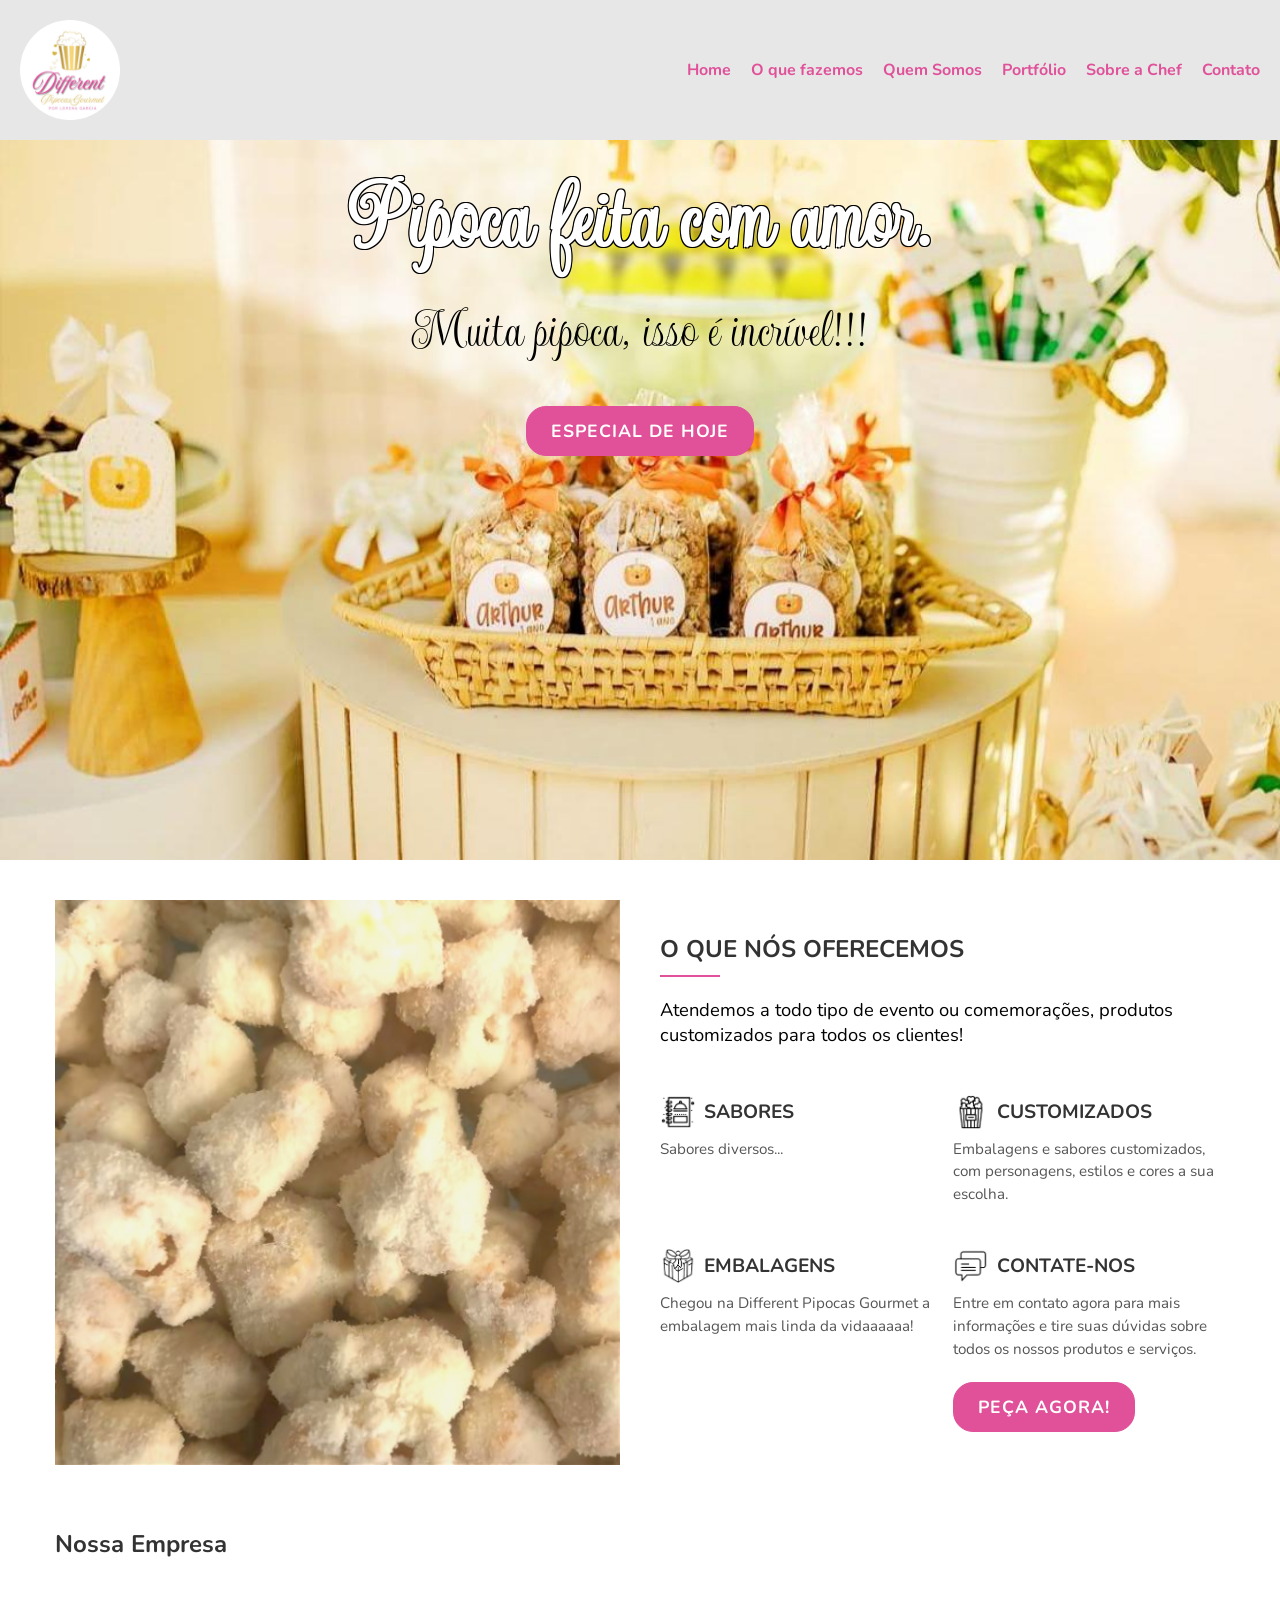
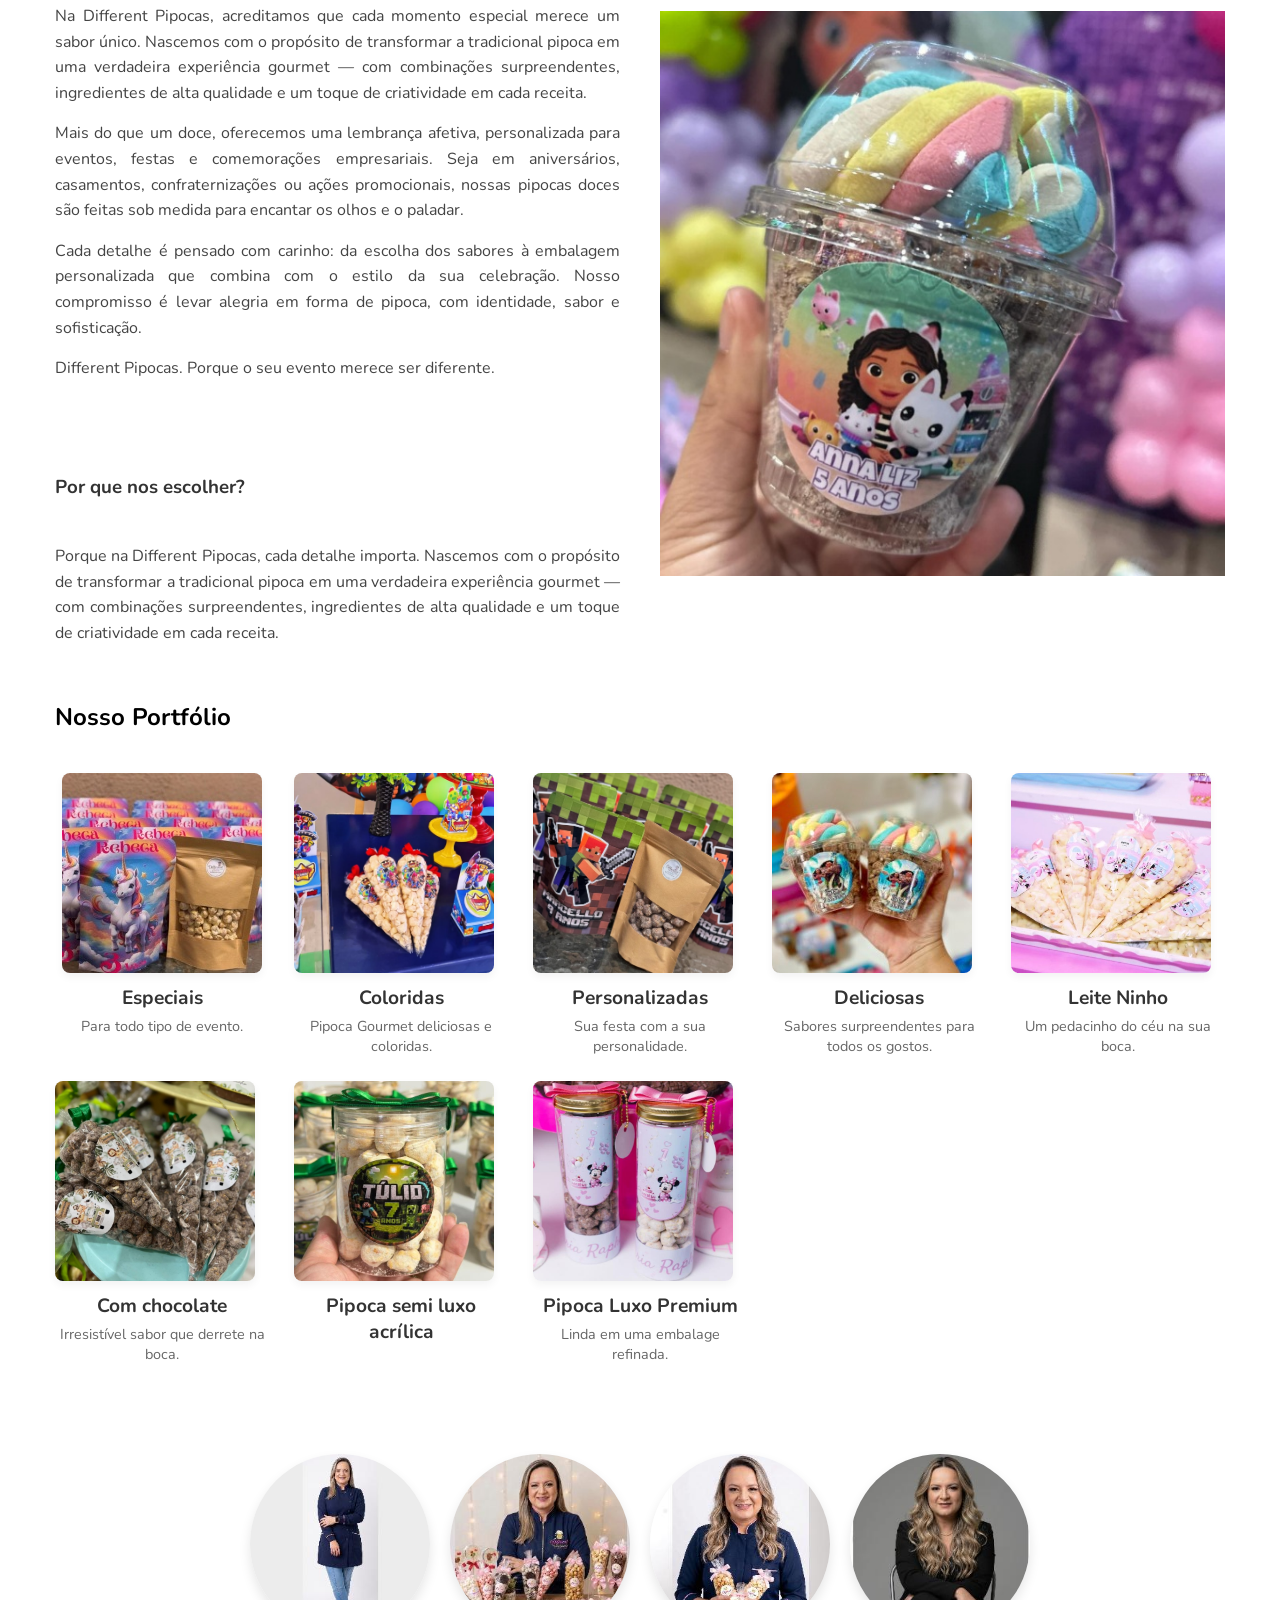
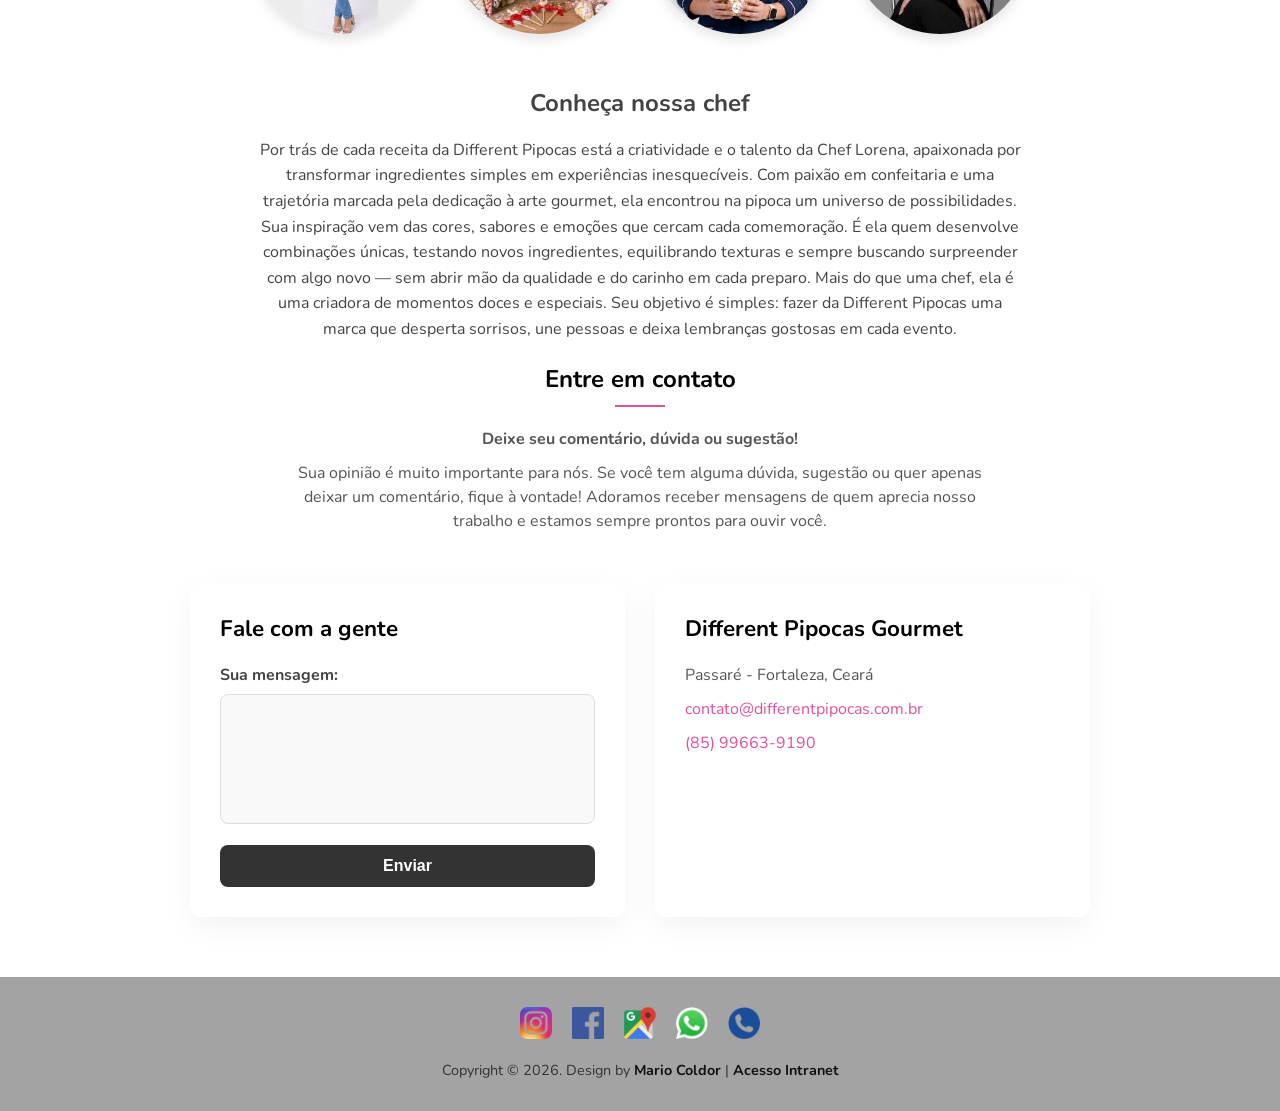
==== commit cb700c96: "feat: atualizado fotos e estilo de texto." ====
--- a/index.html
+++ b/index.html
@@ -130,6 +130,15 @@
                     <h3>Com chocolate</h3>
                     <p>Irresistível sabor que derrete na boca.</p>
                 </div>
+                <div class="bloco">
+                    <img src="assets/img/portfolio/folio07.jpg" alt="Pipoca Gourmet com Chocolate" />
+                    <h3>Pipoca semi luxo acrílica</h3>
+                </div>
+                <div class="bloco">
+                    <img src="assets/img/portfolio/folio08.jpg" alt="Pipoca Gourmet com Chocolate" />
+                    <h3>Pipoca Luxo Premium</h3>
+                    <p>Linda em uma embalage refinada.</p>
+                </div>
             </div>
         </div>
     </section>
@@ -141,6 +150,7 @@
                     <li><img src="assets/img/team/team01.jpg" alt="Foto da equipe da Chef Lorena 1"></li>
                     <li><img src="assets/img/team/team02.jpg" alt="Foto da equipe da Chef Lorena 2"></li>
                     <li><img src="assets/img/team/team03.jpg" alt="Foto da equipe da Chef Lorena 3"></li>
+                    <li><img src="assets/img/team/team04.jpg" alt="Foto da equipe da Chef Lorena 4"></li>
                 </ul>
             </div>
             <div class="row-center">
--- a/assets/css/styles.css
+++ b/assets/css/styles.css
@@ -46,7 +46,7 @@
   padding: 12px 24px;
   background-color: var(--color-primary);
   color: #ffffff;
-  border: 2px solid var(--color-primary);
+  border: 1px solid var(--color-primary);
   border-radius: 20px;
   text-align: center;
   text-decoration: none;
@@ -107,7 +107,7 @@
 }
 
 /* ==== SEÇÃO: HOME ==== */
-#home-section {
+#home-section { /* Ajustei para id, assumindo que era isso pelo resto do código */
   background-image: url('../img/home/home.jpg');
   background-size: cover;
   background-position: center;
@@ -116,25 +116,37 @@
   height: 80vh;
   display: flex;
   flex-direction: column;
-  justify-content: center;
-  align-items: center;
-  text-align: center;
-  color: var(--color-primary);
+  
+  /* --- As duas linhas mágicas aqui --- */
+  justify-content: flex-start; /* Alinha no topo */
+  align-items:center;        /* Centraliza na horizontal */
+  
+  text-align:left;
+  color:#ffffff;
   padding: 20px;
 }
 
 #home-section h1 {
   font-family: var(--font-cursive);
   font-size: clamp(3rem, 8vw, 6rem);
+  margin-top: 0;
   margin-bottom: 1rem;
-  text-shadow: 2px 2px 4px rgba(0, 0, 0, 0.2);
+  
+  /* Contorno branco em todas as direções + a sombra escura projetada no final */
+  text-shadow: 
+    -1px -1px 0 #000000,  
+     1px -1px 0 #000000,
+    -1px  1px 0 #000000,
+     1px  1px 0 #000000,
+     2px  2px 4px rgba(255, 255, 255, 0.2); 
 }
 
 #home-section p {
   font-family: var(--font-cursive);
   font-size: clamp(1.8rem, 5vw, 3.5rem);
+  color: #000000;
   margin-bottom: 2.5rem;
-  text-shadow: 1px 1px 3px rgba(0, 0, 0, 0.2);
+  
 }
 
 /* ==== SEÇÃO: SERVIÇOS ==== */
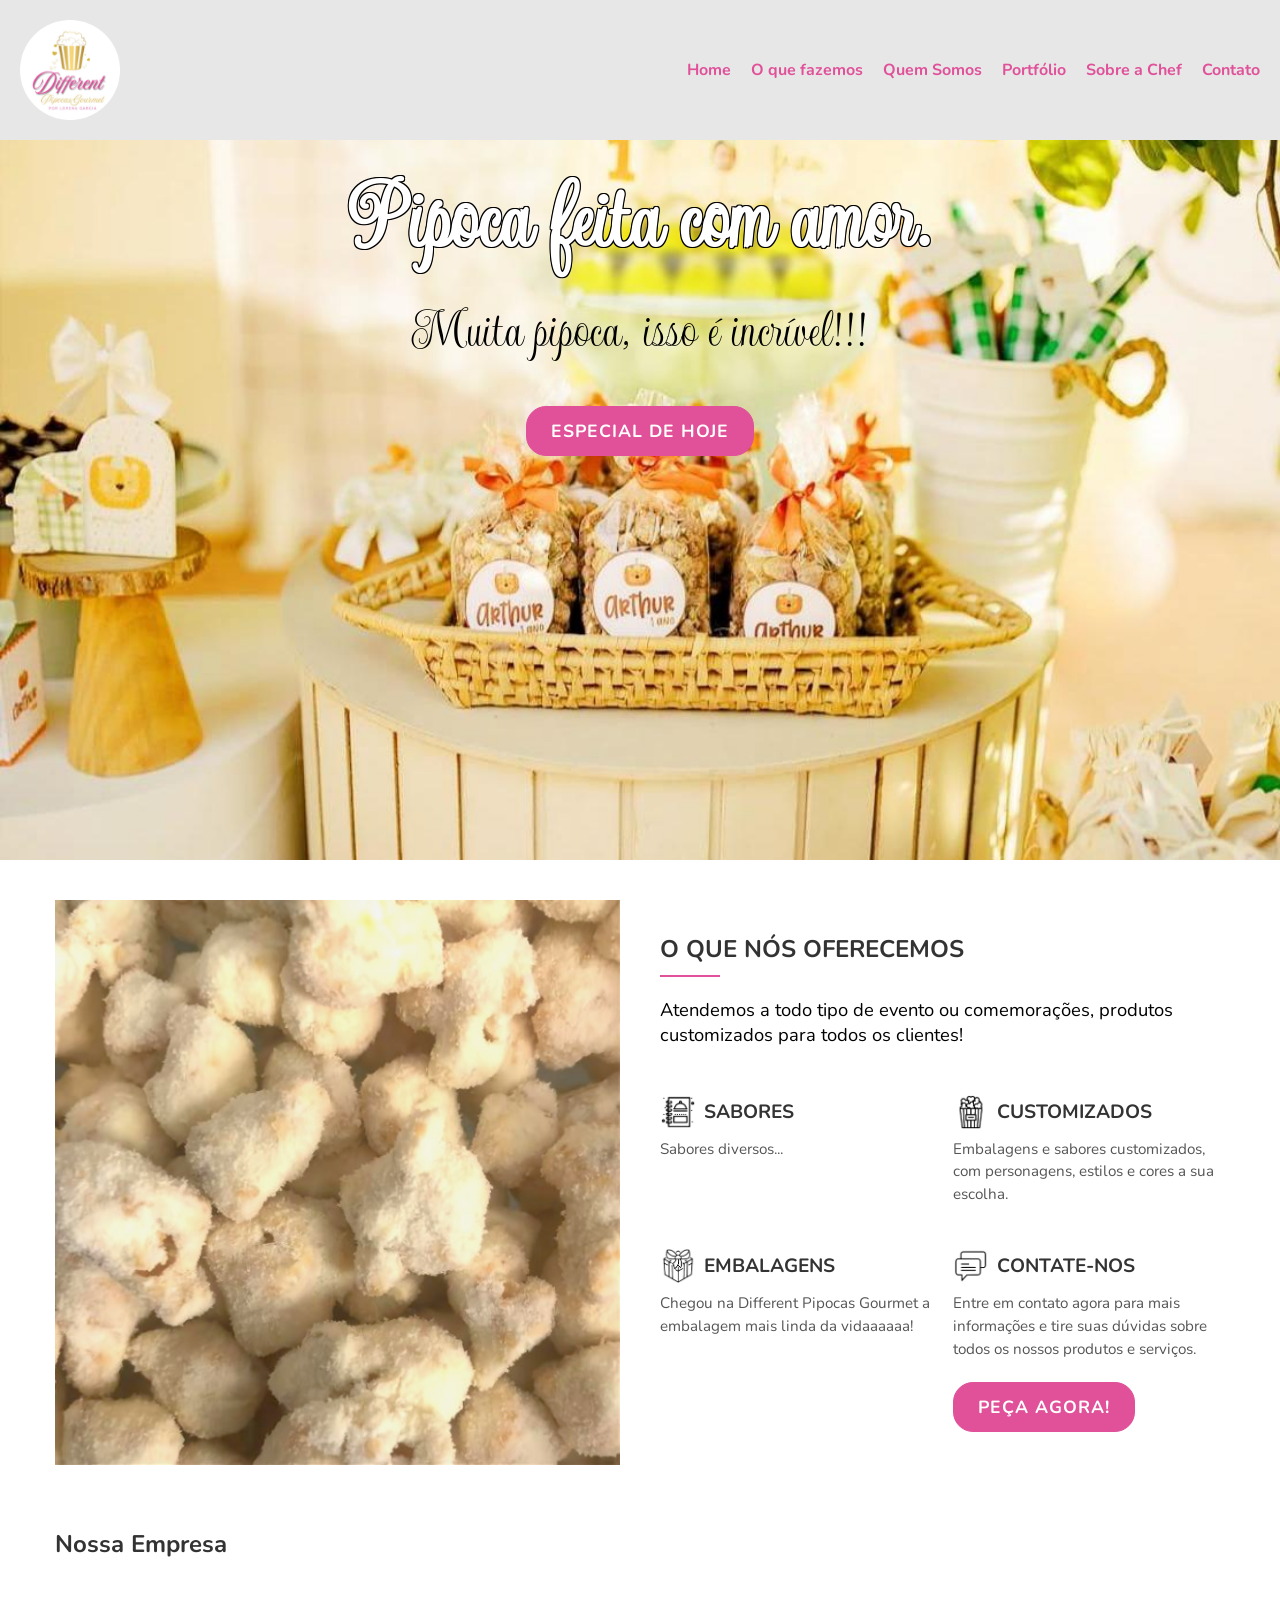
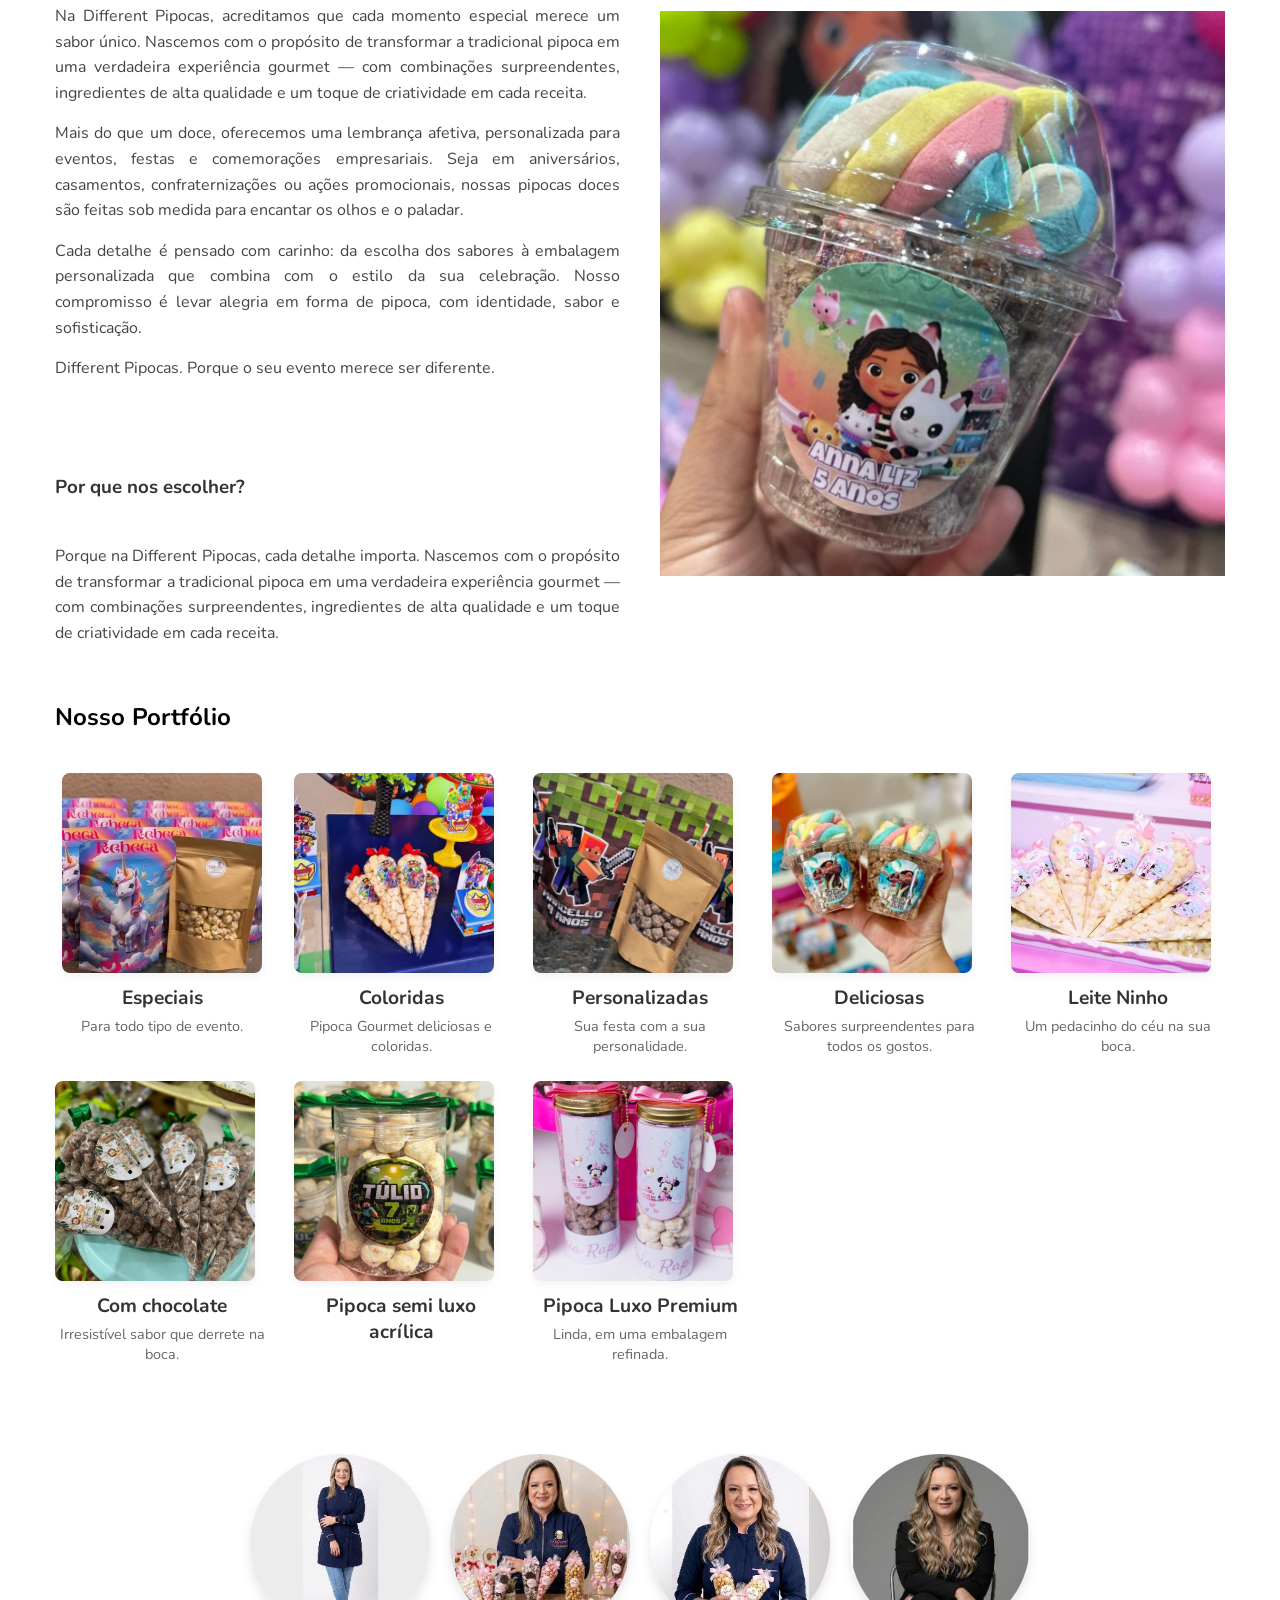
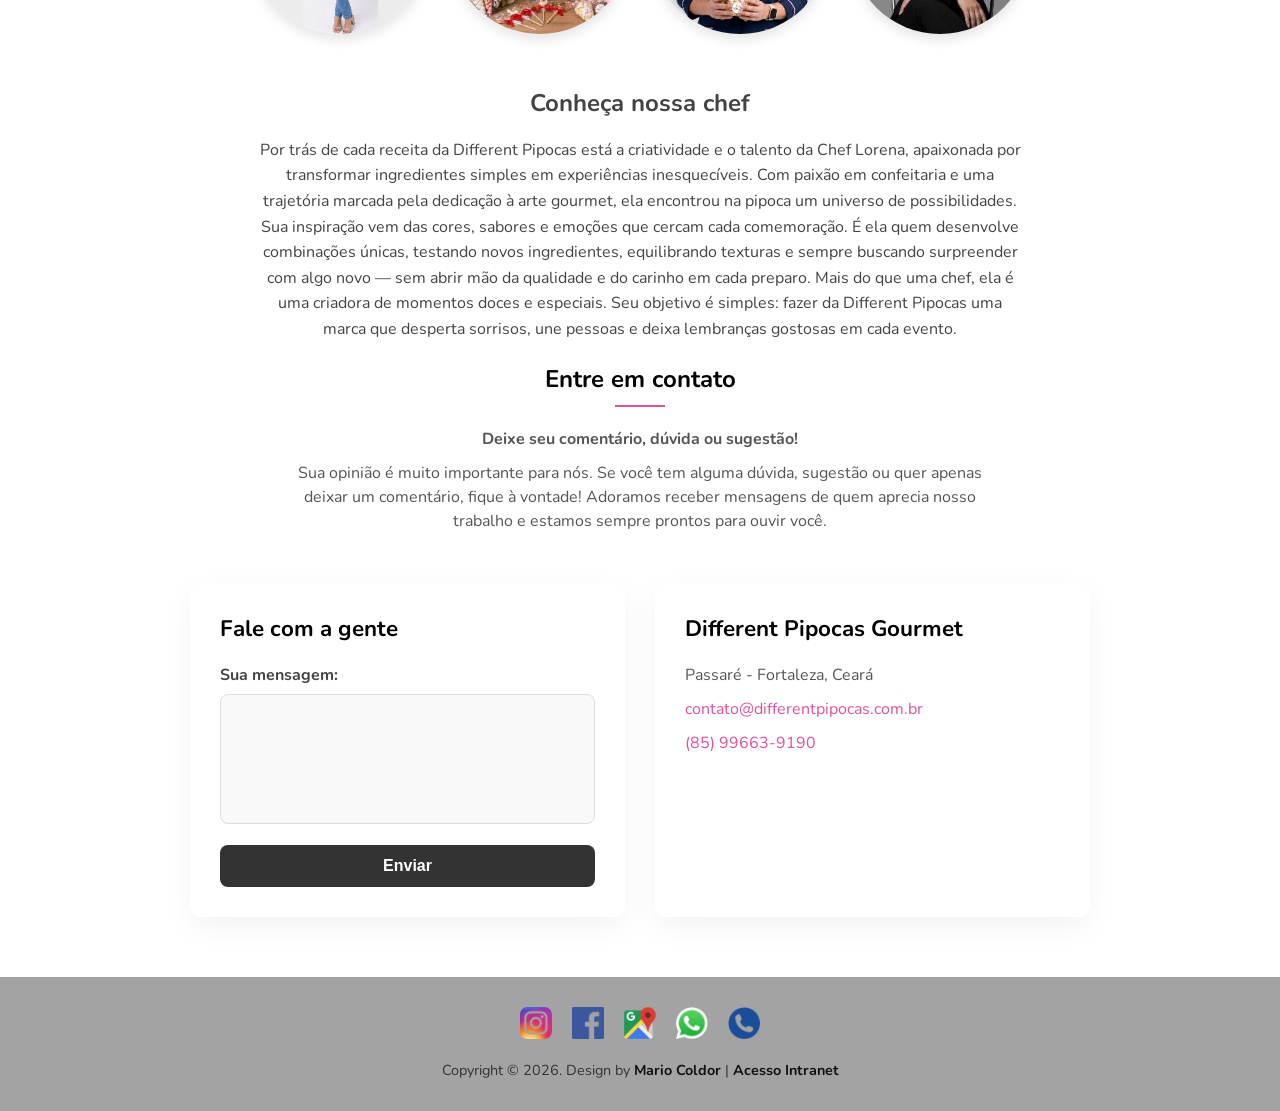
==== commit e6338516: "feat: correção de texto e melhora no menu hambúrguer, para fechar após o clique." ====
--- a/index.html
+++ b/index.html
@@ -137,7 +137,7 @@
                 <div class="bloco">
                     <img src="assets/img/portfolio/folio08.jpg" alt="Pipoca Gourmet com Chocolate" />
                     <h3>Pipoca Luxo Premium</h3>
-                    <p>Linda em uma embalage refinada.</p>
+                    <p>Linda, em uma embalagem refinada.</p>
                 </div>
             </div>
         </div>
--- a/assets/css/styles.css
+++ b/assets/css/styles.css
@@ -143,7 +143,7 @@
 
 #home-section p {
   font-family: var(--font-cursive);
-  font-size: clamp(1.8rem, 5vw, 3.5rem);
+  font-size: clamp(1.9rem, 5vw, 3.5rem);
   color: #000000;
   margin-bottom: 2.5rem;
   
